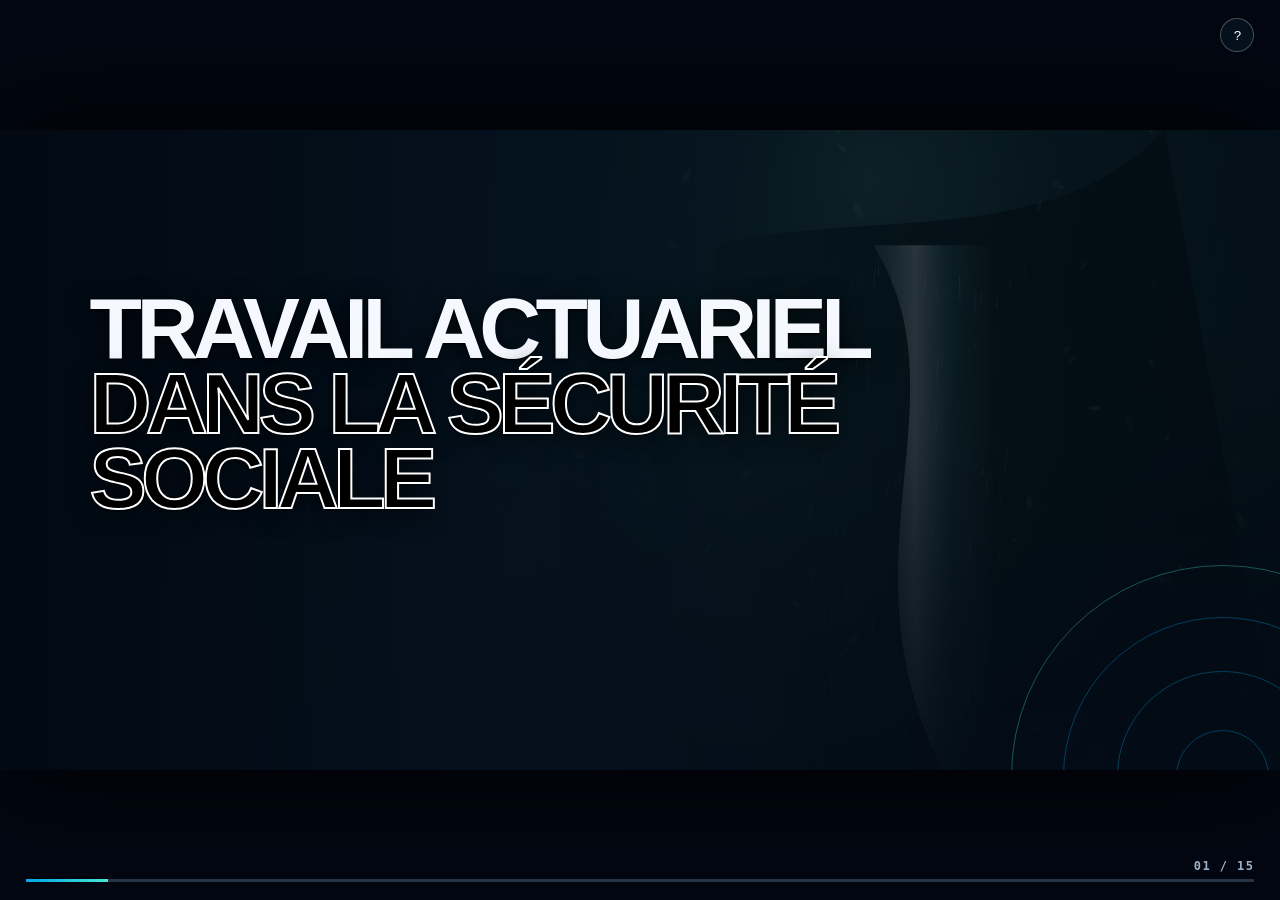
==== index.html @ ffaa31e0 "Restore detailed content from original actuarial deck" ====
<!doctype html>
<html lang="fr">
<head>
  <meta charset="utf-8">
  <meta name="viewport" content="width=device-width,initial-scale=1">
  <title>Travail actuariel dans la sécurité sociale</title>
  <link rel="stylesheet" href="styles.css">
  <link rel="stylesheet" href="overrides.css?v=20260912-4">
</head>
<body>
  <main id="deck" aria-live="polite">
    <canvas id="nature-bg" aria-hidden="true"></canvas>
    <section class="slide cover active" data-title="Ouverture">
      <div class="hero" aria-hidden="true"></div>
      <div class="shade"></div>
      <div class="cover-copy">
        <p class="eyebrow fragment">Cours 15 · Nourri par les réalités des participants</p>
        <h1>Travail actuariel<br><span>dans la sécurité sociale</span></h1>
        <p class="author fragment">Charles Crevier · CIF-OIT</p>
      </div>
      <div class="orbital" aria-hidden="true"><i></i><i></i><i></i></div>
    </section>

    <section class="slide academy-pulse" data-title="Pouls de l’Académie">
      <header><p>Ce que la cohorte nous dit</p><h2>La viabilité commence par la réalité du marché du travail.</h2></header>
      <div class="pulse-grid">
        <article class="fragment"><strong>68<small>%</small></strong><p>citent la couverture des travailleurs informels comme défi majeur</p></article>
        <article class="fragment"><strong>108<small>/124</small></strong><p>jugent la viabilité financière faible ou seulement modérée</p></article>
        <article class="fragment"><strong>≈ 1<small>/2</small></strong><p>relient la viabilité à l’élargissement de l’assiette contributive</p></article>
      </div>
      <blockquote class="fragment">Étendre la couverture et accroître les recettes : deux objectifs, souvent un même levier.</blockquote>
      <p class="source-note">Sources : questionnaire préalable, travail préparatoire et exercice de simulation · Académie 2026</p>
    </section>

    <section class="slide duality" data-title="Vision / Réalité" style="--left:#20b5a5;--right:#ff6b4a">
      <header><p>Dualité 01</p><h2>Vision <span>/</span> Réalité</h2></header>
      <div class="split">
        <article class="fragment left"><strong>VISION</strong><p>Planification stratégique et grandes ambitions politiques</p><small>Étendre la couverture sociale.</small></article>
        <div class="tension"><b></b><em>ARBITRER</em><b></b></div>
        <article class="fragment right"><strong>RÉALITÉ</strong><p>Contraintes budgétaires et pressions économiques</p><small>Composer avec des recettes limitées.</small></article>
      </div>
      <blockquote class="fragment">Comment concilier les aspirations d’un système inclusif avec les moyens réellement disponibles&nbsp;?</blockquote>
    </section>

    <section class="slide duality" data-title="Court / Long terme" style="--left:#ffd65a;--right:#5f72ff">
      <header><p>Dualité 02</p><h2>Court terme <span>/</span> Long terme</h2></header>
      <div class="timeline">
        <div class="now fragment"><b>COURT TERME</b><strong>Urgence</strong><p>Répondre à l’urgence, gérer les besoins immédiats et faire face aux imprévus.</p></div>
        <div class="time-axis"><i></i><i></i><i></i><i></i><i></i></div>
        <div class="future fragment"><b>LONG TERME</b><strong>Soutenabilité</strong><p>Investir dans la prévention, anticiper les transitions démographiques et planifier la soutenabilité.</p></div>
      </div>
      <blockquote class="fragment">Faut-il sacrifier demain pour sauver aujourd’hui, ou investir aujourd’hui pour préserver demain&nbsp;?</blockquote>
    </section>

    <section class="slide duality" data-title="Équité / Viabilité" style="--left:#ff5c88;--right:#36c6ff">
      <header><p>Dualité 03</p><h2>Équité <span>/</span> Viabilité</h2></header>
      <div class="balance">
        <div class="pan fragment"><span>ÉQUITÉ</span><b>Accès universel<br>Justice sociale<br>Solidarité</b></div>
        <div class="fulcrum"><i></i><b></b></div>
        <div class="pan fragment"><span>VIABILITÉ</span><b>Équilibre financier<br>Maîtrise des déficits<br>Anticipation des risques</b></div>
      </div>
      <blockquote class="fragment">Comment assurer l’équité sans compromettre la pérennité du système&nbsp;?</blockquote>
    </section>

    <section class="slide duality" data-title="Transparence / Complexité" style="--left:#9de66e;--right:#a477ff">
      <header><p>Dualité 04</p><h2>Transparence <span>/</span> Complexité</h2></header>
      <div class="lens">
        <div class="maze fragment"><i></i><i></i><i></i><i></i><i></i><i></i></div>
        <div class="glass"><span></span></div>
        <div class="clarity fragment"><strong>TRANSPARENCE</strong><p>Reddition de comptes<br>Lisibilité des budgets<br>Confiance du public</p><small>La complexité vient de la multiplicité des flux, des mécanismes techniques et des règles comptables.</small></div>
      </div>
      <blockquote class="fragment">Peut-on rendre simple ce qui est structurellement complexe sans trahir l’exactitude&nbsp;?</blockquote>
    </section>

    <section class="slide duality" data-title="Politique / Technique" style="--left:#ff784f;--right:#4bd4c6">
      <header><p>Dualité 05</p><h2>Politique <span>/</span> Technique</h2></header>
      <div class="orbit">
        <article class="fragment"><strong>POUVOIR POLITIQUE</strong><p>Les arbitrages<br>Les choix budgétaires<br>Les priorités électorales</p></article>
        <div class="core"><span>GOUVERNANCE</span></div>
        <article class="fragment"><strong>RESPONSABILITÉ TECHNIQUE</strong><p>Les cadres normatifs<br>Les projections actuarielles<br>La discipline financière</p></article>
      </div>
      <blockquote class="fragment">Où s’arrête le rôle de la politique, où commence celui des experts&nbsp;?</blockquote>
    </section>

    <section class="slide objectives" data-title="Objectifs">
      <header><p>Trajectoire d’apprentissage</p><h2>Objectifs de la session</h2></header>
      <ol class="objective-list">
        <li class="fragment"><b>01</b><span>Comprendre la portée et le contexte des travaux actuariels dans le domaine de la sécurité sociale</span></li>
        <li class="fragment"><b>02</b><span>Comprendre le rôle des spécialistes financiers et des actuaires dans les institutions de protection sociale</span></li>
        <li class="fragment"><b>03</b><span>Apprécier l’importance de la modélisation et d’une étude actuarielle périodique d’un régime de sécurité sociale</span></li>
        <li class="fragment"><b>04</b><span>Comprendre les concepts fondamentaux de la modélisation</span></li>
        <li class="fragment"><b>05</b><span>Se familiariser avec les différentes étapes de la gestion d’une étude actuarielle</span></li>
      </ol>
    </section>

    <section class="slide study" data-title="Étude actuarielle">
      <header><p>Contexte</p><h2>Les engagements à long terme</h2></header>
      <p class="study-context fragment">Les régimes de sécurité sociale, notamment les régimes de pension, sont des engagements à long terme de la société. Un grand nombre de ces engagements devront être remplis par les générations futures. Il faut donc évaluer ce qu’ils représentent.</p>
      <div class="horizon">
        <div class="promise fragment"><span>ENGAGEMENTS</span><strong>20<br><small>26</small></strong></div>
        <div class="bridge"><i></i><i></i><i></i><i></i><i></i></div>
        <div class="promise fragment"><span>GÉNÉRATIONS FUTURES</span><strong>20<br><small>76</small></strong></div>
      </div>
      <div class="definition fragment"><b>QU’EST-CE QU’UNE ÉTUDE ACTUARIELLE&nbsp;?</b><span>Le processus complet menant à la rédaction du rapport actuariel. Elle est normalement effectuée de façon périodique, tous les 3 ou 5 ans, par des actuaires.</span></div>
    </section>

    <section class="slide reasons" data-title="Pourquoi ?">
      <header><p>Rôle de l’évaluation</p><h2>Pourquoi les études actuarielles sont nécessaires</h2></header>
      <ol class="reason-list">
        <li class="fragment"><b>01</b>Établir l’état financier actuel du régime et son évolution prévisible dans l’avenir</li>
        <li class="fragment"><b>02</b>Évaluer la viabilité financière à long terme avec les taux de cotisation et le système de financement actuels</li>
        <li class="fragment"><b>03</b>Discerner les causes des déficits actuels ou possibles dans l’avenir</li>
        <li class="fragment"><b>04</b>Conseiller sur les mesures à prendre pour maintenir ou restaurer l’équilibre financier</li>
        <li class="fragment"><b>05</b>Conseiller sur d’éventuels changements dans le système financier</li>
        <li class="fragment"><b>06</b>Évaluer la suffisance des prestations et leur ajustement à l’inflation</li>
      </ol>
    </section>

    <section class="slide guidelines" data-title="Lignes directrices">
      <header><p>Cadre de qualité</p><h2>Cinq lignes directrices</h2></header>
      <div class="steps">
        <div class="fragment"><b>01</b><span>NÉCESSITÉ DE L’ÉVALUATION</span></div>
        <div class="fragment"><b>02</b><span>DONNÉES</span></div>
        <div class="fragment"><b>03</b><span>HYPOTHÈSES</span></div>
        <div class="fragment"><b>04</b><span>MÉTHODOLOGIE</span></div>
        <div class="fragment"><b>05</b><span>MODÈLE D’ÉVALUATION</span></div>
      </div>
    </section>

    <section class="slide process" data-title="Planifier l’étude">
      <header><p>Du mandat à la décision</p><h2>Le cycle d’une étude actuarielle</h2></header>
      <div class="process-line">
        <div class="fragment"><b>01</b><span>Termes de référence</span></div><i></i>
        <div class="fragment"><b>02</b><span>Données et expérience passée</span></div><i></i>
        <div class="fragment"><b>03</b><span>Hypothèses et projections</span></div><i></i>
        <div class="fragment"><b>04</b><span>Sensibilité et réformes</span></div><i></i>
        <div class="fragment"><b>05</b><span>Rapport actuariel</span></div>
      </div>
      <p class="loop fragment">Le rapport alimente le prochain cycle de décisions.</p>
    </section>

    <section class="slide country-questions" data-title="Questions des participants">
      <header><p>Quatre réalités nationales</p><h2>Une évaluation utile transforme les tensions en décisions.</h2></header>
      <div class="question-grid">
        <article class="fragment"><b>NIGÉRIA</b><p>Comment financer la couverture universelle lorsque près de 93 % de la main-d’œuvre est informelle&nbsp;?</p></article>
        <article class="fragment"><b>RWANDA</b><p>Comment étendre la couverture tout en protégeant les pensions face au vieillissement&nbsp;?</p></article>
        <article class="fragment"><b>ZAMBIE</b><p>Après la réforme, comment vérifier que l’adéquation des prestations reste au cœur de l’exécution&nbsp;?</p></article>
        <article class="fragment"><b>OMAN</b><p>Comment convertir les signaux d’alerte actuariels en options de réforme concrètes&nbsp;?</p></article>
      </div>
      <p class="source-note">Questions adaptées des contributions des participants · Travail préparatoire et questionnaire préalable</p>
    </section>

    <section class="slide project workflow" data-title="Processus complet">
      <header><p>Évaluation actuarielle</p><h2>Le parcours complet, du mandat au rapport</h2></header>
      <div class="workflow-board" aria-label="Étapes complètes d’une évaluation actuarielle">
        <article><h3><b>01</b>Termes de<br>référence</h3><ul><li>Contexte et justification</li><li>Objectifs</li><li>Contenu</li><li>Échéancier</li><li>Équipe nationale</li><li>Équipe internationale</li><li>Budget</li></ul></article>
        <article><h3><b>02</b>Collecte des<br>données</h3><ul><li>Données du cadre national</li><li>Données des régimes de sécurité sociale</li></ul></article>
        <article><h3><b>03</b>Analyse des<br>données</h3><ul><li>Précise</li><li>Complète</li><li>Consistant</li></ul></article>
        <article><h3><b>04</b>Hypothèse</h3><ul><li>Hypothèse du cadre national</li><li>Hypothèse des régimes de sécurité sociale</li></ul></article>
        <article><h3><b>05</b>Projection<br>actuarielle</h3><ul><li>Démographique</li><li>Main-d’œuvre</li><li>Emploi</li><li>Économie</li><li>Régime de retraite</li></ul></article>
        <article><h3><b>06</b>Tests de<br>sensibilité</h3><ul><li>Résultats alternatifs sous d’autres hypothèses</li></ul></article>
        <article><h3><b>07</b>Options de<br>réformes</h3><ul><li>Réformes paramétriques</li><li>Réformes systémiques</li><li>Nouvelles idées</li><li>Nouveaux régimes</li></ul></article>
        <article><h3><b>08</b>Rapport<br>actuariel</h3><ul><li>Sommaire exécutif</li><li>Cadre national</li><li>Revue de l’expérience</li><li>Projection</li><li>Recommendation</li><li>Annexe</li></ul></article>
      </div>
    </section>

    <section class="slide finale" data-title="Conclusion">
      <div class="constellation" aria-hidden="true"></div>
      <p class="eyebrow fragment">La question à retenir</p>
      <h2>Quelles décisions devons-nous prendre <span>aujourd’hui</span><br>pour tenir nos promesses <span>demain</span>&nbsp;?</h2>
      <p class="thanks fragment">Merci pour votre attention</p>
    </section>
  </main>

  <div class="chrome" aria-hidden="true"><div id="progress"></div><span id="counter">01 / 15</span></div>
  <button id="helpBtn" aria-label="Afficher les commandes">?</button>
  <dialog id="help"><h3>Commandes</h3><p><kbd>→</kbd> <kbd>Espace</kbd> ou clic&nbsp;: avancer</p><p><kbd>←</kbd>&nbsp;: revenir</p><p><kbd>F</kbd>&nbsp;: plein écran</p><p><kbd>O</kbd>&nbsp;: vue d’ensemble</p><button>Fermer</button></dialog>
  <script src="forest.js?v=20260912-2"></script>
  <script src="app.js?v=20260912-2"></script>
</body>
</html>
---- styles.css ----
:root{--ink:#f5f8ff;--muted:#9bb0ca;--navy:#06111f;--blue:#00a6e6;--cyan:#47e6d3;--gold:#ffd45a;--ease:cubic-bezier(.2,.8,.2,1)}*{box-sizing:border-box}html,body{margin:0;width:100%;height:100%;overflow:hidden;background:#020711;color:var(--ink);font-family:Inter,"Segoe UI",Arial,sans-serif}body{display:grid;place-items:center}#deck{position:relative;width:min(100vw,200vh);height:min(100vh,50vw);aspect-ratio:2/1;overflow:hidden;background:var(--navy);box-shadow:0 0 100px #000}.slide{position:absolute;inset:0;padding:5.5% 6.5%;display:none;overflow:hidden;background:radial-gradient(circle at 80% 20%,#103054 0,transparent 34%),linear-gradient(135deg,#071522,#030812);isolation:isolate}.slide.active{display:block;animation:slideIn .8s var(--ease) both}.slide.exit{display:block;animation:slideOut .45s ease both}@keyframes slideIn{from{opacity:0;transform:scale(1.035);filter:blur(10px)}to{opacity:1;transform:none;filter:none}}@keyframes slideOut{to{opacity:0;transform:scale(.985);filter:blur(7px)}}h1,h2,p{margin:0}header p,.eyebrow{color:var(--cyan);font-size:clamp(14px,1.1vw,25px);font-weight:800;letter-spacing:.18em;text-transform:uppercase}header h2{font-size:clamp(40px,4.2vw,88px);letter-spacing:-.045em;line-height:.95;margin-top:1.2%;max-width:88%}header h2 span{color:#3a526d;font-weight:300}.fragment{opacity:0;transform:translateY(24px);filter:blur(5px);transition:opacity .55s var(--ease),transform .65s var(--ease),filter .55s}.fragment.visible{opacity:1;transform:none;filter:none}.chrome{position:fixed;left:3vw;right:3vw;bottom:2vh;height:3px;background:#263446;z-index:20}.chrome #progress{height:100%;width:0;background:linear-gradient(90deg,var(--blue),var(--cyan));transition:width .5s var(--ease)}.chrome span{position:absolute;right:0;bottom:10px;color:#9eb1c8;font:700 12px/1 monospace;letter-spacing:.12em}#helpBtn{position:fixed;right:2vw;top:2vh;width:34px;height:34px;border-radius:50%;border:1px solid #ffffff44;background:#071522aa;color:white;z-index:30;cursor:pointer}dialog{border:1px solid #ffffff33;border-radius:20px;background:#0b1b2c;color:white;padding:28px 36px;box-shadow:0 30px 100px #000}dialog::backdrop{background:#000b;backdrop-filter:blur(8px)}dialog button{margin-top:15px;padding:8px 18px}kbd{background:#26384e;border:1px solid #58718d;border-radius:5px;padding:3px 8px}.cover{padding:0}.cover .hero{position:absolute;inset:0;background:url('assets/academy-2026.jpg') center/cover;animation:ken 18s ease-in-out infinite alternate}.cover .shade{position:absolute;inset:0;background:linear-gradient(90deg,#020913ef 0%,#06101cdb 42%,#06101c30 78%),linear-gradient(0deg,#020913dd,transparent 45%)}@keyframes ken{to{transform:scale(1.07) translateX(1.5%)}}.cover-copy{position:absolute;left:7%;top:19%;width:62%}.cover h1{font-size:clamp(54px,6.7vw,138px);line-height:.87;letter-spacing:-.065em;text-transform:uppercase;margin:3% 0;text-shadow:0 10px 50px #000}.cover h1 span{color:transparent;-webkit-text-stroke:2px #fff}.author{font-size:clamp(19px,1.5vw,34px);color:#c7d6e8}.orbital{position:absolute;width:33vw;height:33vw;right:-12vw;bottom:-17vw;border:1px solid #47e6d355;border-radius:50%;animation:spin 22s linear infinite}.orbital i{position:absolute;border:1px solid #00a6e655;border-radius:50%;inset:12%}.orbital i:nth-child(2){inset:25%}.orbital i:nth-child(3){inset:39%}@keyframes spin{to{transform:rotate(360deg)}}.duality:before{content:"";position:absolute;width:45vw;height:45vw;border-radius:50%;right:-20vw;top:-25vw;background:var(--right);opacity:.08;filter:blur(2px)}.split{height:45%;display:grid;grid-template-columns:1fr 13% 1fr;align-items:center;margin-top:4%}.split article{padding:5%;border:1px solid #ffffff26;border-radius:1.7vw;min-height:78%;background:#ffffff08;box-shadow:0 30px 80px #0005}.split .left{border-top:7px solid var(--left)}.split .right{border-top:7px solid var(--right)}.split strong{font-size:clamp(15px,1.1vw,26px);letter-spacing:.16em;color:var(--muted)}.split article p{font-size:clamp(28px,2.25vw,52px);font-weight:800;line-height:1.05;margin:5% 0}.split small{font-size:clamp(15px,1.15vw,25px);color:#b9c7d8;line-height:1.4}.tension{display:grid;place-items:center;gap:10px}.tension b{width:1px;height:70px;background:linear-gradient(transparent,#fff,transparent)}.tension em{font-style:normal;font-size:.8vw;letter-spacing:.13em;writing-mode:vertical-rl;color:#7d91aa}blockquote{position:absolute;left:6.5%;right:6.5%;bottom:6.5%;margin:0;font-family:Georgia,serif;font-style:italic;font-size:clamp(22px,2vw,44px);color:#dce9f8;border-left:5px solid var(--cyan);padding-left:2%}.timeline{display:grid;grid-template-columns:28% 44% 28%;align-items:center;margin-top:7%;text-align:center}.timeline strong{display:block;font-size:3vw;margin:6% 0}.timeline b{letter-spacing:.15em;color:var(--muted)}.timeline p{font-size:1.35vw;line-height:1.5}.time-axis{height:5px;background:linear-gradient(90deg,var(--left),var(--right));display:flex;justify-content:space-between;align-items:center}.time-axis i{width:18px;height:18px;border-radius:50%;background:#fff;box-shadow:0 0 35px #fff}.balance{display:flex;align-items:center;justify-content:center;height:49%;position:relative}.pan{width:31%;padding:2.7%;text-align:center;border-radius:50% 50% 22% 22%;background:#ffffff0a;border-bottom:7px solid var(--left);font-size:1.15vw;line-height:1.55}.pan:last-child{border-color:var(--right)}.pan span{display:block;font-size:2vw;font-weight:900;margin-bottom:4%}.fulcrum{width:20%;height:60%;position:relative}.fulcrum i{position:absolute;left:-60%;right:-60%;top:26%;height:7px;background:linear-gradient(90deg,var(--left),#fff,var(--right));transform:rotate(-2deg);box-shadow:0 0 25px #ffffff77}.fulcrum b{position:absolute;border-left:4vw solid transparent;border-right:4vw solid transparent;border-bottom:9vw solid #233b56;left:calc(50% - 4vw);bottom:0}.lens{height:48%;display:flex;align-items:center;justify-content:center;position:relative}.maze{width:25%;height:75%;display:grid;grid-template-columns:repeat(3,1fr);gap:8px;transform:rotate(-4deg)}.maze i{border:4px solid #a477ff;border-left-color:transparent}.glass{width:16vw;height:16vw;border:12px solid #dff8ff;border-radius:50%;margin:0 -2%;z-index:2;box-shadow:0 0 60px #47e6d366,inset 0 0 60px #47e6d322;position:relative}.glass:after{content:"";position:absolute;width:8vw;height:1vw;background:#dff8ff;right:-6vw;bottom:-2vw;transform:rotate(45deg);border-radius:20px}.clarity{padding-left:7%;font-size:1.3vw;line-height:1.6}.clarity strong{font-size:3vw;color:#9de66e}.orbit{display:grid;grid-template-columns:1fr 25% 1fr;align-items:center;height:47%;text-align:center}.orbit article{font-size:1.25vw;line-height:1.55}.orbit article strong{display:block;font-size:1.45vw;color:var(--left);margin-bottom:5%}.orbit article:last-child strong{color:var(--right)}.core{aspect-ratio:1;border-radius:50%;display:grid;place-items:center;border:2px solid #fff4;background:radial-gradient(circle,#1d4168,#071522 68%);box-shadow:0 0 0 2vw #ffffff06,0 0 0 4vw #ffffff04;animation:breathe 3s ease-in-out infinite}.core span{font-size:1.1vw;font-weight:900;letter-spacing:.1em}@keyframes breathe{50%{box-shadow:0 0 0 3vw #ffffff08,0 0 0 5vw #ffffff02}}.objectives{background:linear-gradient(110deg,#04101d 45%,#09223b)}.objective-list{list-style:none;padding:0;margin:3% 0 0 0;display:grid;grid-template-columns:1fr 1fr;gap:1.4vh 4vw}.objective-list li{display:flex;align-items:center;gap:1.3vw;border-bottom:1px solid #ffffff1f;padding:1.5vh 0;font-size:clamp(19px,1.45vw,34px);font-weight:650}.objective-list b{color:var(--cyan);font-size:1vw;letter-spacing:.12em}.objective-list li:last-child{grid-column:1/3}.study{background:radial-gradient(circle at 50% 57%,#1b4162,#07131f 46%,#030811)}.study header h2{max-width:70%}.horizon{height:33%;display:flex;align-items:center;justify-content:center;margin-top:2%}.promise{text-align:center;width:22%}.promise span{display:block;color:var(--muted);font-size:.9vw;letter-spacing:.13em}.promise strong{font-size:4vw;line-height:.55}.promise small{font-size:2vw;color:var(--cyan)}.bridge{width:40%;height:40%;border-top:4px solid #47e6d3;display:flex;justify-content:space-around;padding-top:1%}.bridge i{height:80%;width:2px;background:linear-gradient(#47e6d3,transparent)}.definition{display:grid;grid-template-columns:21% 1fr;gap:3%;align-items:center;background:#ffffff0b;border:1px solid #ffffff1f;border-radius:1.2vw;padding:1.5% 2%;font-size:1.1vw;line-height:1.45}.definition b{color:var(--cyan);font-size:1.3vw}.reasons header h2{max-width:75%}.radar{position:relative;width:36vw;height:36vw;max-height:58%;max-width:58%;margin:1% auto}.pulse{position:absolute;inset:30%;border:1px solid #47e6d377;border-radius:50%;animation:radar 3s linear infinite}.pulse.p2{animation-delay:1s}.pulse.p3{animation-delay:2s}@keyframes radar{from{opacity:1;transform:scale(.2)}to{opacity:0;transform:scale(3.2)}}.center{position:absolute;inset:35%;border-radius:50%;display:grid;place-content:center;text-align:center;background:#0cb5a5;color:#00151b;font-weight:950;font-size:1.2vw;box-shadow:0 0 50px #0cb5a577}.center small{font-size:.65em}.radar span{position:absolute;padding:.6vw 1vw;border:1px solid #ffffff33;border-radius:99px;background:#081827;font-size:1vw;font-weight:800}.radar .a{top:3%;left:37%}.radar .b{right:-6%;top:38%}.radar .c{bottom:7%;right:3%}.radar .d{bottom:6%;left:-2%}.radar .e{left:-12%;top:39%}.guidelines{background:linear-gradient(135deg,#06111f,#10144c)}.steps{display:grid;grid-template-columns:repeat(5,1fr);gap:1.2vw;margin-top:8%;align-items:end}.steps div{min-height:21vw;border-radius:1vw;padding:1.5vw;display:flex;flex-direction:column;justify-content:space-between;background:linear-gradient(180deg,#ffffff14,#ffffff05);border:1px solid #ffffff22;box-shadow:0 30px 50px #0006}.steps div:nth-child(2){transform:translateY(-2vw)}.steps div:nth-child(3){transform:translateY(-4vw)}.steps div:nth-child(4){transform:translateY(-6vw)}.steps div:nth-child(5){transform:translateY(-8vw);background:linear-gradient(180deg,#00a6e644,#ffffff08)}.steps b{font-size:3vw;color:#4fe0d0}.steps span{font-size:1.05vw;font-weight:900;line-height:1.25}.process-line{display:flex;align-items:center;margin-top:9%}.process-line div{width:16%;aspect-ratio:1;border-radius:50%;display:grid;place-content:center;text-align:center;background:#102c48;border:2px solid #47e6d355;padding:1.2vw}.process-line div b{display:block;color:var(--cyan);font-size:1vw}.process-line div span{font-size:1vw;font-weight:800}.process-line i{flex:1;height:3px;background:linear-gradient(90deg,#47e6d3,#00a6e6);transform-origin:left;animation:grow 2s var(--ease) both}@keyframes grow{from{transform:scaleX(0)}}.loop{text-align:center;margin-top:4%;color:#b9cbe0;font-size:1.3vw}.project{background:radial-gradient(circle at 50% 100%,#183b62,#06101c 55%)}.pipeline{display:grid;grid-template-columns:repeat(8,1fr);gap:.6vw;margin-top:9%}.pipeline span{position:relative;background:linear-gradient(180deg,#22c9b7,#0084c4);color:#00111c;aspect-ratio:.8;border-radius:1vw;display:grid;place-content:center;text-align:center;font-size:1vw;font-weight:950;padding:.5vw;box-shadow:0 20px 45px #0006}.pipeline span:nth-child(even){transform:translateY(3vw);background:linear-gradient(180deg,#ffda67,#f68d45)}.guardrails{display:flex;justify-content:space-around;margin-top:6%;color:#8fa8c4;font-size:.9vw;letter-spacing:.2em}.finale{display:grid;place-content:center;text-align:center;background:radial-gradient(circle,#153859,#020711 67%)}.finale h2{font-family:Georgia,serif;font-weight:400;font-size:clamp(38px,4.3vw,90px);line-height:1.1;letter-spacing:-.035em;position:relative}.finale h2 span{color:var(--cyan);font-style:italic}.finale .eyebrow{margin-bottom:3%}.thanks{margin-top:4%;font-size:1.2vw;color:#9bb0ca}.constellation{position:absolute;inset:0;background-image:radial-gradient(#fff 1px,transparent 1px);background-size:47px 47px;opacity:.09;animation:drift 15s linear infinite}@keyframes drift{to{background-position:47px 47px}}body.overview{overflow:auto;background:#020711;padding:2vw}body.overview #deck{width:100%;height:auto;aspect-ratio:auto;display:grid;grid-template-columns:repeat(3,1fr);gap:1vw;box-shadow:none;overflow:visible}body.overview .slide{display:block!important;position:relative;inset:auto;aspect-ratio:2/1;padding:5%;transform:none!important;filter:none!important;animation:none!important;cursor:pointer}body.overview .slide>*{pointer-events:none}body.overview .fragment{opacity:1;transform:none;filter:none}body.overview .slide h2,body.overview .slide h1{font-size:2vw}body.overview .chrome,body.overview #helpBtn{display:none}@media(max-aspect-ratio:2/1){.chrome{left:2vw;right:2vw}}
---- overrides.css ----
/* Self-contained opening visual: no external or embedded image dependency. */
.cover .hero {
  inset: -8%;
  background-color: #071522;
  background-image:
    radial-gradient(circle at 18% 24%, #ffd45a 0 3%, transparent 3.2%),
    radial-gradient(circle at 36% 17%, #47e6d3 0 4%, transparent 4.2%),
    radial-gradient(circle at 57% 28%, #ff5c88 0 5%, transparent 5.2%),
    radial-gradient(circle at 78% 16%, #36c6ff 0 4.5%, transparent 4.7%),
    radial-gradient(circle at 87% 42%, #ff784f 0 5.5%, transparent 5.7%),
    radial-gradient(circle at 68% 61%, #9de66e 0 4.8%, transparent 5%),
    radial-gradient(circle at 43% 67%, #a477ff 0 5.2%, transparent 5.4%),
    radial-gradient(circle at 20% 73%, #20b5a5 0 6%, transparent 6.2%),
    radial-gradient(circle at 8% 49%, #5f72ff 0 4%, transparent 4.2%),
    linear-gradient(135deg, #0b2841, #040a12 70%);
  filter: saturate(.9);
}

.cover { background: transparent; }
.cover::after, .cover .hero { display: none; }

#nature-bg {
  position: absolute;
  inset: 0;
  width: 100%;
  height: 100%;
  z-index: 0;
}

.slide { background: linear-gradient(115deg, rgba(2,9,16,.92), rgba(5,22,28,.56) 52%, rgba(2,8,14,.82)); z-index: 1; }
.finale { display: none; }
.slide.finale:not(.active) { display: none !important; }
.slide.finale.active { display: grid; }
.slide.duality, .slide.study, .slide.reasons, .slide.guidelines, .slide.process, .slide.project, .slide.objectives { backdrop-filter: blur(1.5px) saturate(.78); }
.slide::after { content:""; position:absolute; inset:0; z-index:-1; pointer-events:none; background:radial-gradient(circle at 72% 20%, rgba(101,230,189,.13), transparent 35%), linear-gradient(0deg, rgba(1,7,12,.48), transparent 45%); }

header h2, .cover h1, .finale h2 { text-shadow: 0 4px 24px rgba(0,0,0,.78), 0 1px 2px #000; }
header p, .eyebrow { text-shadow: 0 2px 12px #000; }
.split article, .definition, .pan, .process-line div, .steps div, .radar span {
  background-color: rgba(4,15,22,.76);
  box-shadow: 0 22px 55px rgba(0,0,0,.42), inset 0 1px rgba(255,255,255,.05);
}
blockquote {
  background: linear-gradient(90deg, rgba(2,11,18,.84), rgba(2,11,18,.28));
  border-radius: 0 1vw 1vw 0;
  padding: 1.1% 2%;
  text-shadow: 0 3px 18px #000;
}
.objective-list li { background: linear-gradient(90deg, rgba(3,15,22,.75), transparent); padding-left: 1.2vw; border-radius: .4vw; }
.finale h2 { background: rgba(1,9,15,.48); border: 1px solid rgba(255,255,255,.08); border-radius: 1.4vw; padding: 2.5vw 3.5vw; backdrop-filter: blur(7px); }

.academy-pulse h2, .country-questions h2 { max-width: 92%; }
.pulse-grid { display:grid; grid-template-columns:repeat(3,1fr); gap:2vw; margin-top:5%; }
.pulse-grid article { min-height:15vw; padding:2vw; border:1px solid rgba(255,255,255,.16); border-radius:1.3vw; background:rgba(2,15,21,.74); box-shadow:0 30px 60px rgba(0,0,0,.42); }
.pulse-grid strong { display:block; color:var(--cyan); font-size:4.5vw; line-height:.9; letter-spacing:-.06em; }
.pulse-grid strong small { font-size:1.6vw; margin-left:.25vw; }
.pulse-grid p { margin-top:1.5vw; font-size:1.25vw; line-height:1.35; font-weight:750; }
.source-note { position:absolute; left:6.5%; bottom:2.7%; color:#7f95ab; font-size:.68vw; letter-spacing:.06em; }
.academy-pulse blockquote { bottom:7%; }
.question-grid { display:grid; grid-template-columns:1fr 1fr; gap:1.3vw; margin-top:3.5%; }
.question-grid article { padding:1.45vw 1.7vw; min-height:8.8vw; border:1px solid rgba(255,255,255,.15); border-radius:1vw; background:linear-gradient(120deg,rgba(2,15,21,.86),rgba(8,42,44,.62)); box-shadow:0 20px 45px rgba(0,0,0,.4); }
.question-grid b { color:var(--cyan); letter-spacing:.16em; font-size:.8vw; }
.question-grid p { margin-top:.65vw; font-family:Georgia,serif; font-size:1.25vw; line-height:1.3; }

.cover .shade {
  z-index: 1;
  background:
    linear-gradient(90deg, rgba(2,9,19,.97) 0%, rgba(5,18,31,.86) 40%, rgba(5,18,31,.32) 76%),
    linear-gradient(0deg, rgba(2,9,19,.84), transparent 52%);
}

.cover-copy, .orbital { z-index: 2; }

@media (prefers-reduced-motion: reduce) {
  *, *::before, *::after {
    animation-duration: .01ms !important;
    animation-iteration-count: 1 !important;
    transition-duration: .01ms !important;
  }
  #nature-bg { opacity: .6; }
}
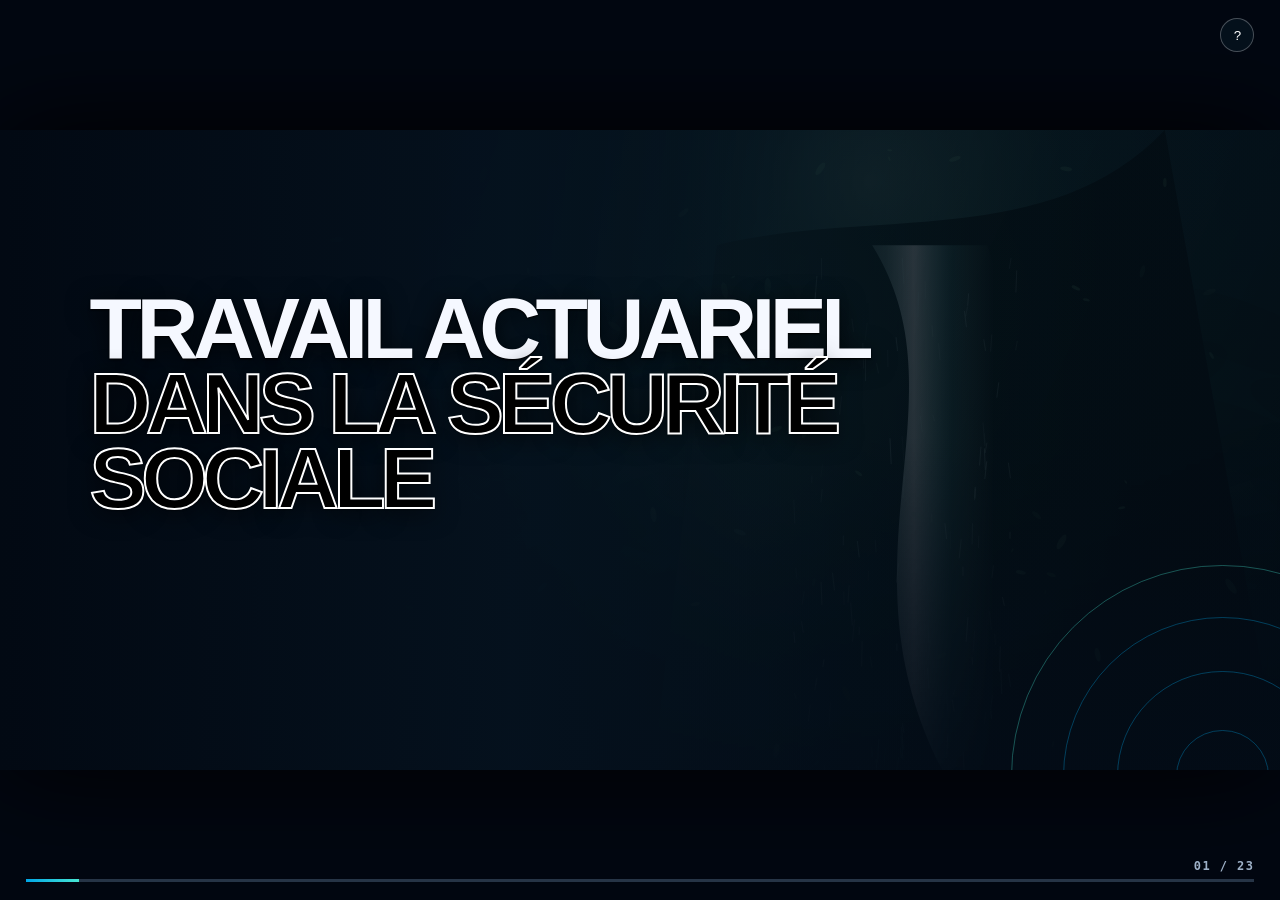
==== commit 213ff627: "Add eight detailed workflow slides" ====
--- a/index.html
+++ b/index.html
@@ -164,6 +164,118 @@
       </div>
     </section>
 
+    <section class="slide stage-detail" data-title="Termes de référence" style="--stage:#47e6d3">
+      <header><p>Étape 01 · Cadrage</p><h2>Termes de référence</h2></header>
+      <div class="stage-layout">
+        <div class="stage-number" aria-hidden="true">01</div>
+        <ol class="stage-items seven">
+          <li class="fragment"><b>Contexte et justification</b><span>Situation du régime, enjeux et raison de l’évaluation</span></li>
+          <li class="fragment"><b>Objectifs</b><span>Questions auxquelles l’étude doit répondre</span></li>
+          <li class="fragment"><b>Contenu</b><span>Prestations, populations, risques et scénarios couverts</span></li>
+          <li class="fragment"><b>Échéancier</b><span>Jalons, consultations et date de livraison</span></li>
+          <li class="fragment"><b>Équipe nationale</b><span>Responsabilités, accès aux données et validation</span></li>
+          <li class="fragment"><b>Équipe internationale</b><span>Expertise, méthode et assurance qualité</span></li>
+          <li class="fragment"><b>Budget</b><span>Ressources nécessaires à une étude crédible</span></li>
+        </ol>
+      </div>
+      <blockquote class="fragment">Un mandat précis protège l’indépendance technique et la pertinence politique de l’étude.</blockquote>
+    </section>
+
+    <section class="slide stage-detail" data-title="Collecte des données" style="--stage:#36c6ff">
+      <header><p>Étape 02 · Fondations</p><h2>Collecte des données</h2></header>
+      <div class="stage-layout two-up">
+        <div class="stage-number" aria-hidden="true">02</div>
+        <div class="stage-pair">
+          <article class="fragment"><b>Données du cadre national</b><p>Démographie, économie, emploi, salaires, inflation, finances publiques et environnement institutionnel.</p></article>
+          <article class="fragment"><b>Données des régimes de sécurité sociale</b><p>Affiliés, cotisants, bénéficiaires, prestations, recettes, dépenses, actifs et expérience historique.</p></article>
+        </div>
+      </div>
+      <blockquote class="fragment">La qualité du résultat dépend d’abord de la qualité, de la cohérence et de la traçabilité des données.</blockquote>
+    </section>
+
+    <section class="slide stage-detail" data-title="Analyse des données" style="--stage:#9de66e">
+      <header><p>Étape 03 · Diagnostic</p><h2>Analyse des données</h2></header>
+      <div class="stage-layout triad">
+        <div class="stage-number" aria-hidden="true">03</div>
+        <div class="stage-triad">
+          <article class="fragment"><strong>01</strong><b>Précise</b><p>Les valeurs correspondent aux sources et aux définitions retenues.</p></article>
+          <article class="fragment"><strong>02</strong><b>Complète</b><p>Les variables, périodes et populations nécessaires sont couvertes.</p></article>
+          <article class="fragment"><strong>03</strong><b>Consistant</b><p>Les séries concordent dans le temps et entre les différentes sources.</p></article>
+        </div>
+      </div>
+      <blockquote class="fragment">Les anomalies doivent être expliquées, corrigées ou explicitement intégrées aux limites de l’étude.</blockquote>
+    </section>
+
+    <section class="slide stage-detail" data-title="Hypothèses" style="--stage:#ffd45a">
+      <header><p>Étape 04 · Scénarios</p><h2>Hypothèses</h2></header>
+      <div class="stage-layout two-up">
+        <div class="stage-number" aria-hidden="true">04</div>
+        <div class="stage-pair">
+          <article class="fragment"><b>Hypothèses du cadre national</b><p>Fécondité, mortalité, migration, croissance, inflation, emploi, salaires et productivité.</p></article>
+          <article class="fragment"><b>Hypothèses des régimes de sécurité sociale</b><p>Couverture, densité de cotisation, départs à la retraite, incidence des risques, revalorisation et comportement des assurés.</p></article>
+        </div>
+      </div>
+      <blockquote class="fragment">Les hypothèses doivent être réalistes, cohérentes entre elles et compréhensibles pour les décideurs.</blockquote>
+    </section>
+
+    <section class="slide stage-detail" data-title="Projection actuarielle" style="--stage:#a477ff">
+      <header><p>Étape 05 · Modélisation</p><h2>Projection actuarielle</h2></header>
+      <div class="stage-layout">
+        <div class="stage-number" aria-hidden="true">05</div>
+        <ol class="stage-items five">
+          <li class="fragment"><b>Démographique</b><span>Population par âge et sexe, mortalité, fécondité et migration</span></li>
+          <li class="fragment"><b>Main-d’œuvre</b><span>Participation au marché du travail et population active</span></li>
+          <li class="fragment"><b>Emploi</b><span>Emploi formel, chômage, informalité et couverture potentielle</span></li>
+          <li class="fragment"><b>Économie</b><span>Croissance, salaires, prix, productivité et rendement des actifs</span></li>
+          <li class="fragment"><b>Régime de retraite</b><span>Cotisants, bénéficiaires, recettes, dépenses et réserves</span></li>
+        </ol>
+      </div>
+      <blockquote class="fragment">La projection relie l’évolution du pays aux engagements financiers du régime.</blockquote>
+    </section>
+
+    <section class="slide stage-detail" data-title="Tests de sensibilité" style="--stage:#ff784f">
+      <header><p>Étape 06 · Incertitude</p><h2>Tests de sensibilité</h2></header>
+      <div class="stage-layout sensitivity">
+        <div class="stage-number" aria-hidden="true">06</div>
+        <div class="scenario-lines fragment">
+          <div><b>Scénario favorable</b><i></i><span>Résultat alternatif</span></div>
+          <div><b>Scénario central</b><i></i><span>Projection de référence</span></div>
+          <div><b>Scénario défavorable</b><i></i><span>Résultat alternatif</span></div>
+        </div>
+      </div>
+      <blockquote class="fragment">Les résultats alternatifs sous d’autres hypothèses montrent où se situent les principaux risques.</blockquote>
+    </section>
+
+    <section class="slide stage-detail" data-title="Options de réformes" style="--stage:#ff5c88">
+      <header><p>Étape 07 · Décision</p><h2>Options de réformes</h2></header>
+      <div class="stage-layout">
+        <div class="stage-number" aria-hidden="true">07</div>
+        <ol class="stage-items four">
+          <li class="fragment"><b>Réformes paramétriques</b><span>Ajustement des taux, âges, conditions, formules ou indexation</span></li>
+          <li class="fragment"><b>Réformes systémiques</b><span>Modification de l’architecture et du mode de financement</span></li>
+          <li class="fragment"><b>Nouvelles idées</b><span>Solutions adaptées aux transformations économiques et sociales</span></li>
+          <li class="fragment"><b>Nouveaux régimes</b><span>Extension ou création de mécanismes pour les groupes non couverts</span></li>
+        </ol>
+      </div>
+      <blockquote class="fragment">Chaque option doit être évaluée selon son impact financier, social, administratif et politique.</blockquote>
+    </section>
+
+    <section class="slide stage-detail" data-title="Rapport actuariel" style="--stage:#6dd7c8">
+      <header><p>Étape 08 · Redevabilité</p><h2>Rapport actuariel</h2></header>
+      <div class="stage-layout">
+        <div class="stage-number" aria-hidden="true">08</div>
+        <ol class="stage-items six">
+          <li class="fragment"><b>Sommaire exécutif</b><span>Résultats essentiels et décisions à considérer</span></li>
+          <li class="fragment"><b>Cadre national</b><span>Contexte démographique, économique et institutionnel</span></li>
+          <li class="fragment"><b>Revue de l’expérience</b><span>Évolution passée du régime et qualité des données</span></li>
+          <li class="fragment"><b>Projection</b><span>Méthode, hypothèses et résultats à long terme</span></li>
+          <li class="fragment"><b>Recommendation</b><span>Mesures proposées et conséquences attendues</span></li>
+          <li class="fragment"><b>Annexe</b><span>Données, méthodes, tableaux détaillés et contrôles</span></li>
+        </ol>
+      </div>
+      <blockquote class="fragment">Le rapport rend l’analyse vérifiable et transforme les résultats techniques en choix explicites.</blockquote>
+    </section>
+
     <section class="slide finale" data-title="Conclusion">
       <div class="constellation" aria-hidden="true"></div>
       <p class="eyebrow fragment">La question à retenir</p>
@@ -172,7 +284,7 @@
     </section>
   </main>
 
-  <div class="chrome" aria-hidden="true"><div id="progress"></div><span id="counter">01 / 15</span></div>
+  <div class="chrome" aria-hidden="true"><div id="progress"></div><span id="counter">01 / 23</span></div>
   <button id="helpBtn" aria-label="Afficher les commandes">?</button>
   <dialog id="help"><h3>Commandes</h3><p><kbd>→</kbd> <kbd>Espace</kbd> ou clic&nbsp;: avancer</p><p><kbd>←</kbd>&nbsp;: revenir</p><p><kbd>F</kbd>&nbsp;: plein écran</p><p><kbd>O</kbd>&nbsp;: vue d’ensemble</p><button>Fermer</button></dialog>
   <script src="forest.js?v=20260912-2"></script>
--- a/overrides.css
+++ b/overrides.css
@@ -62,6 +62,22 @@
 .question-grid b { color:var(--cyan); letter-spacing:.16em; font-size:.8vw; }
 .question-grid p { margin-top:.65vw; font-family:Georgia,serif; font-size:1.25vw; line-height:1.3; }
 
+.duality .split article p { font-size:clamp(22px,1.7vw,38px); line-height:1.08; }
+.duality .split article small { display:block; margin-top:.7vw; font-size:clamp(14px,.95vw,21px); }
+.timeline > div:not(.time-axis) { padding:0 1.4vw; }
+.timeline p { font-size:clamp(15px,1.05vw,23px); line-height:1.45; }
+.clarity { max-width:35%; }
+.clarity small { display:block; margin-top:.8vw; color:#b9c7d8; font-size:.82vw; line-height:1.4; }
+.objectives .objective-list { margin-top:2%; }
+.objectives .objective-list li { font-size:clamp(15px,1.05vw,24px); line-height:1.25; padding:1.05vh 0; }
+.study .study-context { position:absolute; top:20%; left:6.5%; width:48%; font-size:clamp(14px,1vw,22px); line-height:1.45; color:#d7e3ef; }
+.study .horizon { width:42%; margin-left:auto; margin-top:1%; }
+.study .definition { margin-top:0; }
+.reasons header h2 { max-width:95%; font-size:clamp(34px,3.25vw,70px); }
+.reason-list { list-style:none; padding:0; margin:3% 0 0; display:grid; grid-template-columns:1fr 1fr; gap:1.2vw 3vw; }
+.reason-list li { min-height:6.2vw; padding:1vw 1.2vw 1vw 3.6vw; position:relative; display:flex; align-items:center; border-bottom:1px solid #ffffff25; background:linear-gradient(90deg,rgba(2,18,27,.8),transparent); border-radius:.5vw; font-size:clamp(14px,1vw,22px); line-height:1.3; }
+.reason-list b { position:absolute; left:1vw; color:var(--cyan); font-size:.72vw; letter-spacing:.14em; }
+
 .cover .shade {
   z-index: 1;
   background:
@@ -79,3 +95,55 @@
   }
   #nature-bg { opacity: .6; }
 }
+
+/* Full eight-stage actuarial workflow — optimized for a 10 m × 5 m screen. */
+.workflow { padding: 3.2% 3.2% 4.3%; }
+.workflow header h2 { max-width: 100%; margin-top: .45%; font-size: clamp(30px, 2.65vw, 58px); }
+.workflow-board {
+  height: 73%;
+  margin-top: 1.8%;
+  display: grid;
+  grid-template-columns: repeat(8, minmax(0, 1fr));
+  gap: .55vw;
+}
+.workflow-board article {
+  min-width: 0;
+  padding: .85vw .55vw .65vw;
+  border: 1px solid rgba(255,255,255,.17);
+  border-radius: 1vw;
+  background: linear-gradient(180deg, rgba(13,54,74,.94), rgba(3,20,30,.9));
+  box-shadow: 0 1.4vw 2.5vw rgba(0,0,0,.38), inset 0 1px rgba(255,255,255,.08);
+  display: flex;
+  flex-direction: column;
+  animation: workflowGlow 8s ease-in-out infinite alternate;
+}
+.workflow-board article:nth-child(2n) { background: linear-gradient(180deg, rgba(15,69,70,.94), rgba(3,24,30,.9)); animation-delay: -4s; }
+.workflow-board h3 {
+  min-height: 4.25vw;
+  margin: 0 0 .6vw;
+  color: #f7fbff;
+  font-size: clamp(13px, 1.03vw, 23px);
+  line-height: 1.04;
+  letter-spacing: -.02em;
+  text-align: center;
+}
+.workflow-board h3 b { display:block; margin-bottom:.32vw; color:var(--cyan); font-size:.62vw; letter-spacing:.18em; }
+.workflow-board ul { flex: 1; margin: 0; padding: 0; list-style: none; display:flex; flex-direction:column; gap:.38vw; }
+.workflow-board li {
+  flex: 1;
+  min-height: 0;
+  display: grid;
+  place-items: center;
+  padding: .25vw .34vw;
+  border: 1px solid rgba(255,255,255,.25);
+  border-radius: .48vw;
+  background: linear-gradient(135deg, rgba(37,120,177,.8), rgba(45,84,146,.76));
+  color: #fff;
+  font-size: clamp(9px, .66vw, 15px);
+  font-weight: 720;
+  line-height: 1.12;
+  text-align: center;
+  text-shadow: 0 2px 7px #00101c;
+}
+.workflow-board article:nth-child(2n) li { background: linear-gradient(135deg, rgba(21,139,128,.76), rgba(34,82,122,.82)); }
+@keyframes workflowGlow { to { border-color:rgba(71,230,211,.42); box-shadow:0 1.4vw 2.8vw rgba(0,0,0,.42), 0 0 1.5vw rgba(71,230,211,.09); } }
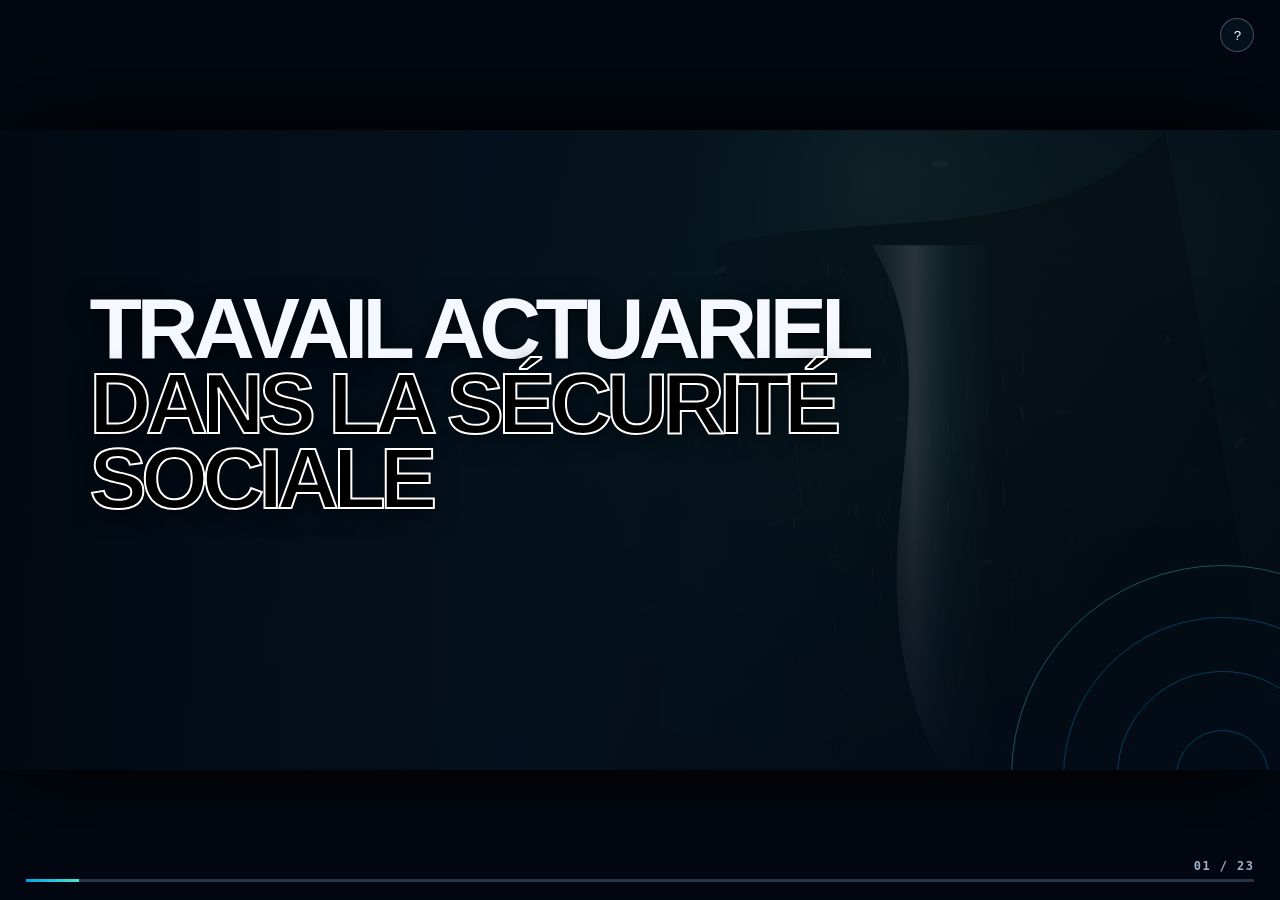
==== commit bed2b884: "Show all eight categories in actuarial study cycle" ====
--- a/index.html
+++ b/index.html
@@ -129,12 +129,15 @@
 
     <section class="slide process" data-title="Planifier l’étude">
       <header><p>Du mandat à la décision</p><h2>Le cycle d’une étude actuarielle</h2></header>
-      <div class="process-line">
+      <div class="process-line eight-cycle">
         <div class="fragment"><b>01</b><span>Termes de référence</span></div><i></i>
-        <div class="fragment"><b>02</b><span>Données et expérience passée</span></div><i></i>
-        <div class="fragment"><b>03</b><span>Hypothèses et projections</span></div><i></i>
-        <div class="fragment"><b>04</b><span>Sensibilité et réformes</span></div><i></i>
-        <div class="fragment"><b>05</b><span>Rapport actuariel</span></div>
+        <div class="fragment"><b>02</b><span>Collecte des données</span></div><i></i>
+        <div class="fragment"><b>03</b><span>Analyse des données</span></div><i></i>
+        <div class="fragment"><b>04</b><span>Hypothèses</span></div><i></i>
+        <div class="fragment"><b>05</b><span>Projections actuarielles</span></div><i></i>
+        <div class="fragment"><b>06</b><span>Tests de sensibilité</span></div><i></i>
+        <div class="fragment"><b>07</b><span>Options de réforme</span></div><i></i>
+        <div class="fragment"><b>08</b><span>Rapport actuariel</span></div>
       </div>
       <p class="loop fragment">Le rapport alimente le prochain cycle de décisions.</p>
     </section>
--- a/overrides.css
+++ b/overrides.css
@@ -147,3 +147,37 @@
 }
 .workflow-board article:nth-child(2n) li { background: linear-gradient(135deg, rgba(21,139,128,.76), rgba(34,82,122,.82)); }
 @keyframes workflowGlow { to { border-color:rgba(71,230,211,.42); box-shadow:0 1.4vw 2.8vw rgba(0,0,0,.42), 0 0 1.5vw rgba(71,230,211,.09); } }
+
+/* Eight detailed slides following the complete workflow. */
+.stage-detail { background:linear-gradient(112deg,rgba(2,10,17,.95),rgba(5,25,31,.66) 55%,rgba(3,10,16,.86)); }
+.stage-detail header h2 { color:var(--stage); }
+.stage-detail header p { color:#d7e6ef; }
+.stage-layout { position:relative; height:54%; margin-top:2.5%; padding-left:12%; display:flex; align-items:stretch; }
+.stage-number { position:absolute; left:-1%; top:-12%; font:900 14vw/.8 Inter,"Segoe UI",sans-serif; letter-spacing:-.09em; color:var(--stage); opacity:.12; }
+.stage-items { width:100%; margin:0; padding:0; list-style:none; display:grid; grid-template-columns:repeat(2,1fr); gap:.8vw 2.1vw; align-content:center; }
+.stage-items li { position:relative; min-height:4.5vw; padding:.8vw 1vw .75vw 1.25vw; border-left:.28vw solid var(--stage); background:linear-gradient(90deg,rgba(3,17,25,.9),rgba(6,30,38,.38)); box-shadow:0 1vw 2vw #0004; }
+.stage-items li::before { content:counter(list-item,decimal-leading-zero); position:absolute; right:.65vw; top:.45vw; color:var(--stage); opacity:.5; font-size:.62vw; font-weight:900; letter-spacing:.12em; }
+.stage-items b { display:block; color:#fff; font-size:clamp(14px,1.05vw,24px); line-height:1.1; }
+.stage-items span { display:block; margin-top:.38vw; color:#b9cad8; font-size:clamp(10px,.68vw,15px); line-height:1.25; max-width:92%; }
+.stage-items.seven { grid-template-columns:repeat(4,1fr); }
+.stage-items.seven li { min-height:7.2vw; }
+.stage-items.seven li:last-child { grid-column:2/4; }
+.stage-items.five li:last-child { grid-column:1/3; width:48%; justify-self:center; }
+.stage-items.four { grid-template-columns:repeat(4,1fr); }
+.stage-items.four li { min-height:10vw; padding-top:1.3vw; }
+.stage-items.six { grid-template-columns:repeat(3,1fr); }
+.stage-detail blockquote { border-left-color:var(--stage); font-size:clamp(18px,1.35vw,30px); }
+.stage-pair { width:100%; display:grid; grid-template-columns:1fr 1fr; gap:2.2vw; align-items:center; }
+.stage-pair article { min-height:17vw; padding:2vw 2.2vw; border-top:.4vw solid var(--stage); border-radius:1vw; background:rgba(3,18,26,.8); box-shadow:0 1.5vw 3vw #0005; }
+.stage-pair b { display:block; color:var(--stage); font-size:clamp(22px,1.7vw,38px); line-height:1.1; }
+.stage-pair p { margin-top:1.3vw; color:#d3e0e9; font-size:clamp(14px,1vw,22px); line-height:1.5; }
+.stage-triad { width:100%; display:grid; grid-template-columns:repeat(3,1fr); gap:1.6vw; align-items:center; }
+.stage-triad article { min-height:17vw; padding:1.7vw; border-bottom:.45vw solid var(--stage); background:rgba(3,18,26,.78); box-shadow:0 1.4vw 3vw #0005; }
+.stage-triad strong { color:var(--stage); font-size:.75vw; letter-spacing:.18em; }
+.stage-triad b { display:block; margin-top:2vw; color:#fff; font-size:clamp(26px,2.3vw,50px); }
+.stage-triad p { margin-top:1vw; color:#c4d4df; font-size:clamp(13px,.9vw,20px); line-height:1.4; }
+.scenario-lines { width:88%; margin:auto; display:grid; gap:1.6vw; }
+.scenario-lines div { display:grid; grid-template-columns:22% 1fr 24%; align-items:center; gap:1vw; color:#e9f1f5; font-size:clamp(14px,1vw,22px); }
+.scenario-lines b { text-align:right; }
+.scenario-lines i { height:.25vw; background:linear-gradient(90deg,var(--stage),#ffffffaa); transform-origin:left; animation:grow 1.8s var(--ease) both; }
+.scenario-lines span { color:#fff; font-weight:800; }
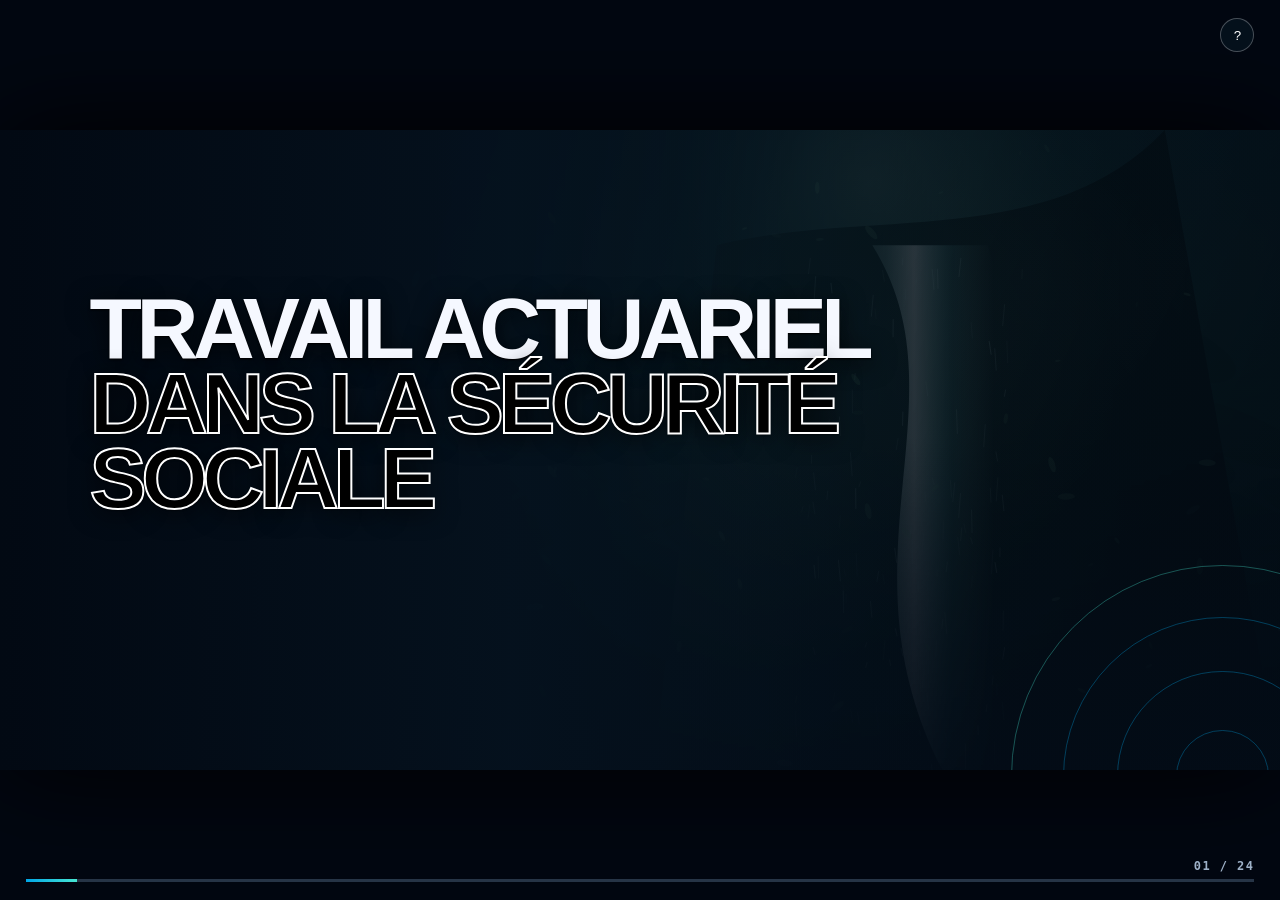
==== commit c04c1bba: "Add Course 15 participant insights slide and expand ISSA guidance" ====
--- a/index.html
+++ b/index.html
@@ -32,6 +32,22 @@
       <p class="source-note">Sources : questionnaire préalable, travail préparatoire et exercice de simulation · Académie 2026</p>
     </section>
 
+    <section class="slide cohort-insights" data-title="Enseignements du cours 15">
+      <div class="insight-photo" aria-hidden="true"></div>
+      <div class="insight-shade" aria-hidden="true"></div>
+      <div class="insight-copy">
+        <header><p>41 participants · 11 pays</p><h2>Cinq priorités pour la gouvernance actuarielle et financière</h2></header>
+        <ol class="insight-five">
+          <li class="fragment"><strong>28</strong><span><b>Étendre la couverture</b>La viabilité dépend de l’inclusion des travailleurs informels et des groupes encore non couverts.</span></li>
+          <li class="fragment"><strong>18</strong><span><b>Éclairer les réformes</b>Les retraites et les changements de paramètres exigent des projections compréhensibles et comparables.</span></li>
+          <li class="fragment"><strong>17</strong><span><b>Relier financement et promesses</b>Les décisions doivent confronter l’adéquation des prestations aux ressources disponibles à long terme.</span></li>
+          <li class="fragment"><strong>15</strong><span><b>Renforcer la gouvernance</b>Audit, contrôle, transparence et coordination déterminent la confiance accordée aux résultats actuariels.</span></li>
+          <li class="fragment"><strong>9</strong><span><b>Moderniser les données</b>Numérisation et interopérabilité améliorent la qualité des données, le service et le pilotage.</span></li>
+        </ol>
+        <p class="insight-source">Mentions non exclusives dans les profils et réponses au questionnaire préalable des participants inscrits au cours 15 · Académie 2026</p>
+      </div>
+    </section>
+
     <section class="slide duality" data-title="Vision / Réalité" style="--left:#20b5a5;--right:#ff6b4a">
       <header><p>Dualité 01</p><h2>Vision <span>/</span> Réalité</h2></header>
       <div class="split">
@@ -117,14 +133,15 @@
     </section>
 
     <section class="slide guidelines" data-title="Lignes directrices">
-      <header><p>Cadre de qualité</p><h2>Cinq lignes directrices</h2></header>
+      <header><p>Travail actuariel pour la sécurité sociale</p><h2>Lignes directrices de l’AISS</h2></header>
       <div class="steps">
-        <div class="fragment"><b>01</b><span>NÉCESSITÉ DE L’ÉVALUATION</span></div>
-        <div class="fragment"><b>02</b><span>DONNÉES</span></div>
-        <div class="fragment"><b>03</b><span>HYPOTHÈSES</span></div>
-        <div class="fragment"><b>04</b><span>MÉTHODOLOGIE</span></div>
-        <div class="fragment"><b>05</b><span>MODÈLE D’ÉVALUATION</span></div>
-      </div>
+        <div class="fragment"><b>01</b><span>Nécessité de réaliser des évaluations actuarielles</span><small>Évaluer périodiquement la situation financière et les engagements du régime.</small></div>
+        <div class="fragment"><b>02</b><span>Données</span><small>Utiliser des données suffisantes, fiables, cohérentes et documentées.</small></div>
+        <div class="fragment"><b>03</b><span>Hypothèses</span><small>Retenir des hypothèses réalistes, explicites et cohérentes entre elles.</small></div>
+        <div class="fragment"><b>04</b><span>Méthodologie d’évaluation</span><small>Appliquer une méthode adaptée au financement et aux prestations du régime.</small></div>
+        <div class="fragment"><b>05</b><span>Modèle d’évaluation</span><small>Valider, documenter et contrôler le modèle utilisé pour les projections.</small></div>
+      </div>
+      <p class="guideline-note fragment">Ensemble, ces lignes directrices renforcent la qualité technique, la transparence et l’utilisation des résultats dans la décision.</p>
     </section>
 
     <section class="slide process" data-title="Planifier l’étude">
@@ -287,7 +304,7 @@
     </section>
   </main>
 
-  <div class="chrome" aria-hidden="true"><div id="progress"></div><span id="counter">01 / 23</span></div>
+  <div class="chrome" aria-hidden="true"><div id="progress"></div><span id="counter">01 / 24</span></div>
   <button id="helpBtn" aria-label="Afficher les commandes">?</button>
   <dialog id="help"><h3>Commandes</h3><p><kbd>→</kbd> <kbd>Espace</kbd> ou clic&nbsp;: avancer</p><p><kbd>←</kbd>&nbsp;: revenir</p><p><kbd>F</kbd>&nbsp;: plein écran</p><p><kbd>O</kbd>&nbsp;: vue d’ensemble</p><button>Fermer</button></dialog>
   <script src="forest.js?v=20260912-2"></script>
--- a/overrides.css
+++ b/overrides.css
@@ -73,10 +73,19 @@
 .study .study-context { position:absolute; top:20%; left:6.5%; width:48%; font-size:clamp(14px,1vw,22px); line-height:1.45; color:#d7e3ef; }
 .study .horizon { width:42%; margin-left:auto; margin-top:1%; }
 .study .definition { margin-top:0; }
+.study header h2 { max-width:92%; font-size:clamp(36px,3.35vw,72px); line-height:.98; }
+.study .study-context { top:28%; width:45%; }
+.study .horizon { height:31%; margin-top:2.5%; }
+.study .definition { position:absolute; left:6.5%; right:6.5%; bottom:7%; }
 .reasons header h2 { max-width:95%; font-size:clamp(34px,3.25vw,70px); }
 .reason-list { list-style:none; padding:0; margin:3% 0 0; display:grid; grid-template-columns:1fr 1fr; gap:1.2vw 3vw; }
 .reason-list li { min-height:6.2vw; padding:1vw 1.2vw 1vw 3.6vw; position:relative; display:flex; align-items:center; border-bottom:1px solid #ffffff25; background:linear-gradient(90deg,rgba(2,18,27,.8),transparent); border-radius:.5vw; font-size:clamp(14px,1vw,22px); line-height:1.3; }
 .reason-list b { position:absolute; left:1vw; color:var(--cyan); font-size:.72vw; letter-spacing:.14em; }
+.process .eight-cycle { margin-top:7%; gap:0; }
+.process .eight-cycle div { flex:0 0 9.3%; width:9.3%; padding:.72vw; }
+.process .eight-cycle div b { font-size:.72vw; }
+.process .eight-cycle div span { font-size:clamp(9px,.64vw,14px); line-height:1.14; }
+.process .eight-cycle i { min-width:.45vw; }
 
 .cover .shade {
   z-index: 1;
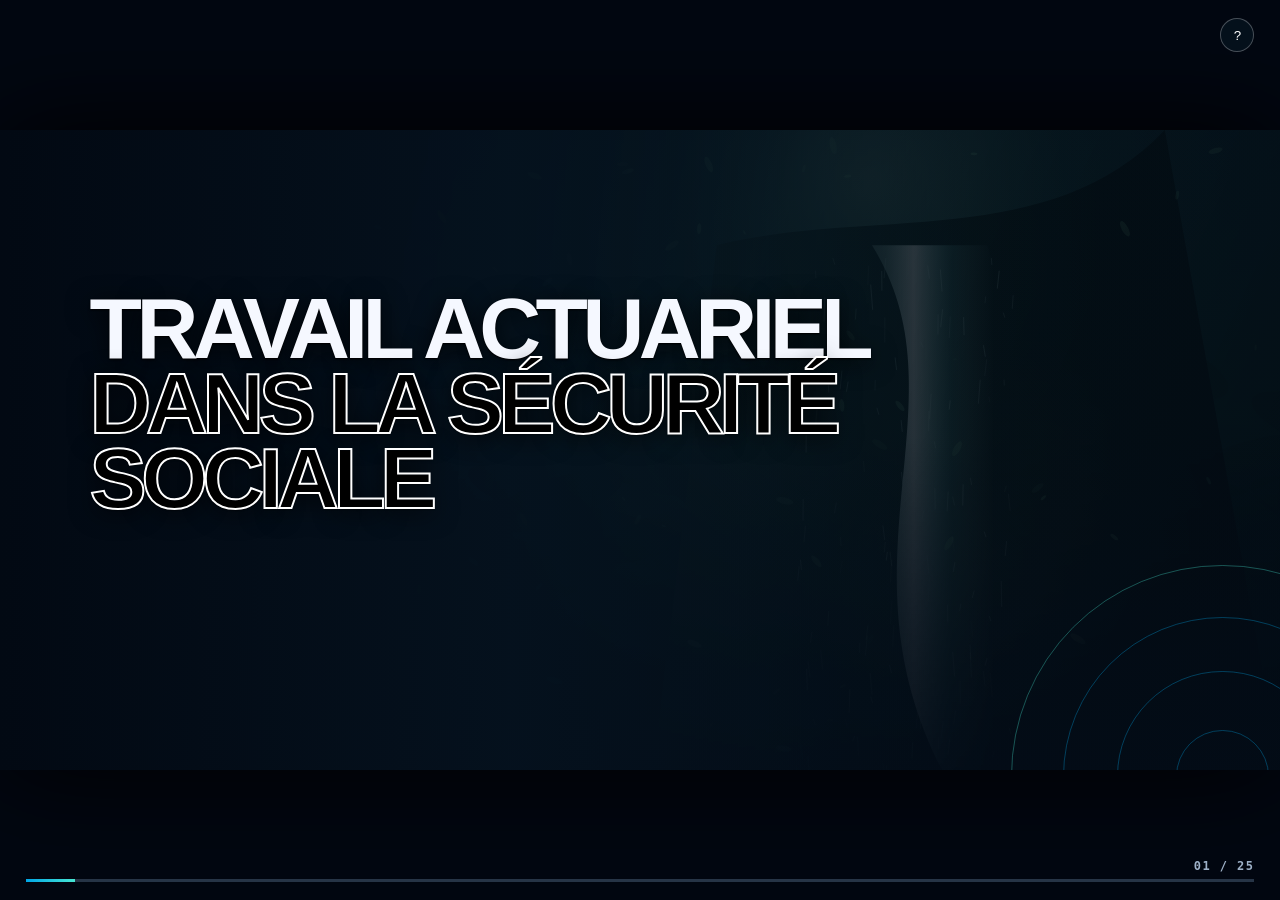
==== commit 1f46391e: "Repeat complete workflow table before conclusion" ====
--- a/index.html
+++ b/index.html
@@ -296,6 +296,20 @@
       <blockquote class="fragment">Le rapport rend l’analyse vérifiable et transforme les résultats techniques en choix explicites.</blockquote>
     </section>
 
+    <section class="slide project workflow" data-title="Synthèse du processus complet">
+      <header><p>Évaluation actuarielle · Synthèse</p><h2>Le parcours complet, du mandat au rapport</h2></header>
+      <div class="workflow-board" aria-label="Synthèse des huit étapes complètes d’une évaluation actuarielle">
+        <article><h3><b>01</b>Termes de<br>référence</h3><ul><li>Contexte et justification</li><li>Objectifs</li><li>Contenu</li><li>Échéancier</li><li>Équipe nationale</li><li>Équipe internationale</li><li>Budget</li></ul></article>
+        <article><h3><b>02</b>Collecte des<br>données</h3><ul><li>Données du cadre national</li><li>Données des régimes de sécurité sociale</li></ul></article>
+        <article><h3><b>03</b>Analyse des<br>données</h3><ul><li>Précise</li><li>Complète</li><li>Consistant</li></ul></article>
+        <article><h3><b>04</b>Hypothèse</h3><ul><li>Hypothèse du cadre national</li><li>Hypothèse des régimes de sécurité sociale</li></ul></article>
+        <article><h3><b>05</b>Projection<br>actuarielle</h3><ul><li>Démographique</li><li>Main-d’œuvre</li><li>Emploi</li><li>Économie</li><li>Régime de retraite</li></ul></article>
+        <article><h3><b>06</b>Tests de<br>sensibilité</h3><ul><li>Résultats alternatifs sous d’autres hypothèses</li></ul></article>
+        <article><h3><b>07</b>Options de<br>réformes</h3><ul><li>Réformes paramétriques</li><li>Réformes systémiques</li><li>Nouvelles idées</li><li>Nouveaux régimes</li></ul></article>
+        <article><h3><b>08</b>Rapport<br>actuariel</h3><ul><li>Sommaire exécutif</li><li>Cadre national</li><li>Revue de l’expérience</li><li>Projection</li><li>Recommendation</li><li>Annexe</li></ul></article>
+      </div>
+    </section>
+
     <section class="slide finale" data-title="Conclusion">
       <div class="constellation" aria-hidden="true"></div>
       <p class="eyebrow fragment">La question à retenir</p>
@@ -304,7 +318,7 @@
     </section>
   </main>
 
-  <div class="chrome" aria-hidden="true"><div id="progress"></div><span id="counter">01 / 24</span></div>
+  <div class="chrome" aria-hidden="true"><div id="progress"></div><span id="counter">01 / 25</span></div>
   <button id="helpBtn" aria-label="Afficher les commandes">?</button>
   <dialog id="help"><h3>Commandes</h3><p><kbd>→</kbd> <kbd>Espace</kbd> ou clic&nbsp;: avancer</p><p><kbd>←</kbd>&nbsp;: revenir</p><p><kbd>F</kbd>&nbsp;: plein écran</p><p><kbd>O</kbd>&nbsp;: vue d’ensemble</p><button>Fermer</button></dialog>
   <script src="forest.js?v=20260912-2"></script>
--- a/overrides.css
+++ b/overrides.css
@@ -190,3 +190,26 @@
 .scenario-lines b { text-align:right; }
 .scenario-lines i { height:.25vw; background:linear-gradient(90deg,var(--stage),#ffffffaa); transform-origin:left; animation:grow 1.8s var(--ease) both; }
 .scenario-lines span { color:#fff; font-weight:800; }
+
+/* Slide 03 — insights from participants registered in Course 15. */
+.cohort-insights { padding:0; background:#030a10; }
+.cohort-insights .insight-photo { position:absolute; inset:0; background:url('media/course15-participants.jpg') center/cover no-repeat; animation:insightKen 22s ease-in-out infinite alternate; }
+.cohort-insights .insight-shade { position:absolute; inset:0; background:linear-gradient(90deg,rgba(2,8,14,.98) 0%,rgba(3,12,20,.94) 42%,rgba(3,11,18,.54) 65%,rgba(3,9,15,.1) 100%),linear-gradient(0deg,rgba(2,8,13,.72),transparent 55%); }
+.insight-copy { position:absolute; z-index:2; left:5.6%; top:5.7%; width:58%; height:88%; }
+.insight-copy header { margin-bottom:1.1vw; }
+.insight-copy header h2 { max-width:98%; font-size:clamp(34px,3.2vw,68px); line-height:.98; }
+.insight-five { list-style:none; padding:0; margin:1.2vw 0 0; display:grid; grid-template-columns:1fr 1fr; gap:.7vw 1.2vw; }
+.insight-five li { min-height:5.15vw; display:grid; grid-template-columns:3.2vw 1fr; gap:.75vw; align-items:center; padding:.65vw .8vw; border-left:.24vw solid var(--cyan); background:linear-gradient(90deg,rgba(4,23,32,.94),rgba(4,22,29,.55)); box-shadow:0 .8vw 1.8vw #0005; }
+.insight-five li:last-child { grid-column:1/3; width:49%; justify-self:center; }
+.insight-five strong { color:var(--cyan); font-size:clamp(27px,2.25vw,48px); line-height:1; text-align:center; }
+.insight-five span { color:#c8d8e2; font-size:clamp(10px,.68vw,15px); line-height:1.2; }
+.insight-five b { display:block; margin-bottom:.22vw; color:#fff; font-size:clamp(13px,.92vw,20px); }
+.insight-source { position:absolute; left:0; bottom:0; max-width:92%; color:#91a8b6; font-size:.61vw; letter-spacing:.04em; }
+@keyframes insightKen { to { transform:scale(1.035) translateX(-.7%); } }
+
+/* More complete ISSA guidance slide. */
+.guidelines .steps { margin-top:6%; }
+.guidelines .steps div { min-height:23vw; padding:1.25vw; }
+.guidelines .steps span { font-size:clamp(12px,.88vw,20px); line-height:1.25; text-transform:none; }
+.guidelines .steps small { display:block; margin-top:1vw; color:#c2d1df; font-size:clamp(10px,.67vw,15px); line-height:1.42; }
+.guideline-note { position:absolute; left:6.5%; right:6.5%; bottom:5.3%; text-align:center; color:#c7d7e4; font-size:clamp(13px,.9vw,20px); }
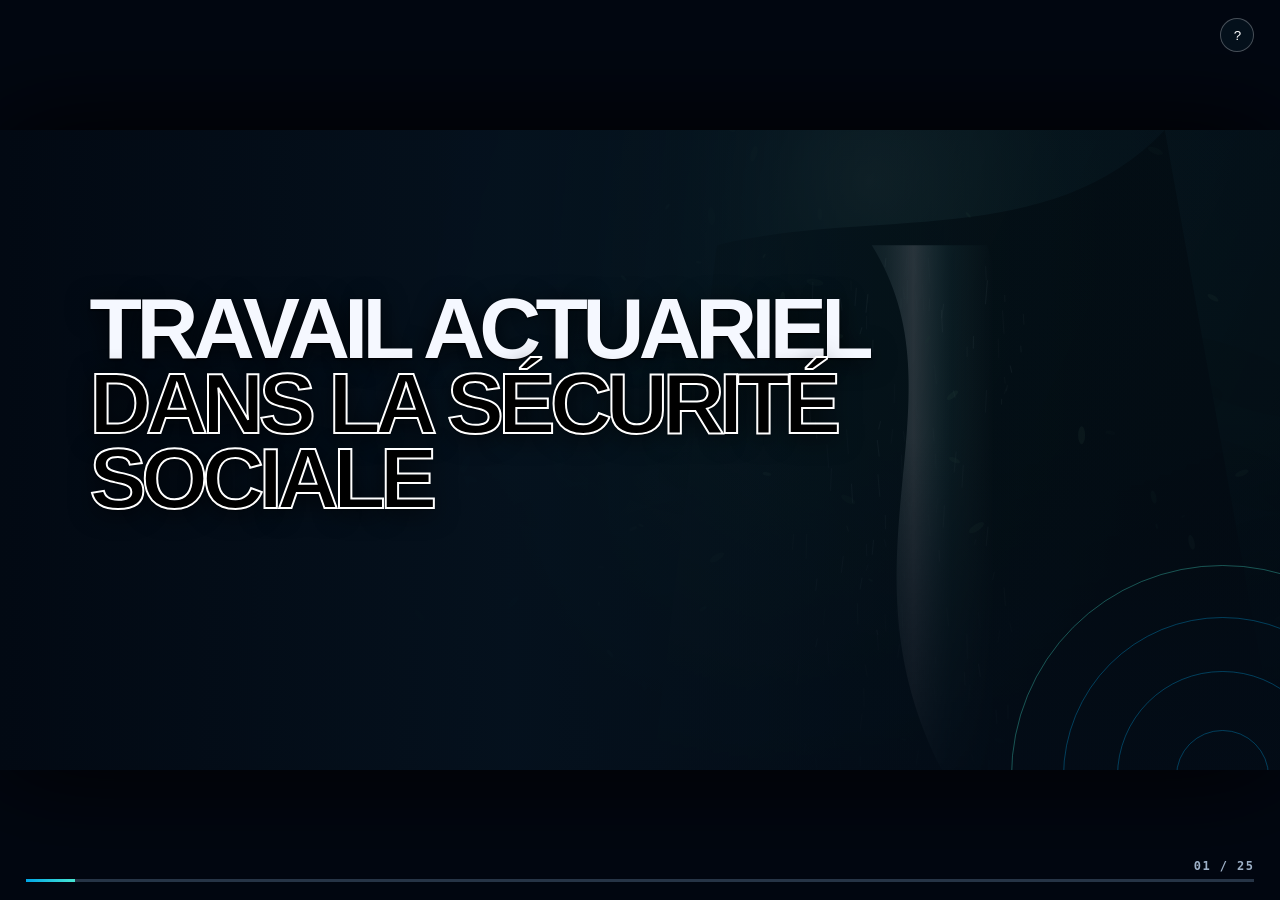
==== commit a4c7b8d7: "Ajoute les arrière-plans photo aux dualités (index.html)" ====
--- a/index.html
+++ b/index.html
@@ -48,7 +48,7 @@
       </div>
     </section>
 
-    <section class="slide duality" data-title="Vision / Réalité" style="--left:#20b5a5;--right:#ff6b4a">
+    <section class="slide duality" data-title="Vision / Réalité" style="--left:#20b5a5;--right:#ff6b4a;--photo:url('media/duality-vision-reality.jpg')">
       <header><p>Dualité 01</p><h2>Vision <span>/</span> Réalité</h2></header>
       <div class="split">
         <article class="fragment left"><strong>VISION</strong><p>Planification stratégique et grandes ambitions politiques</p><small>Étendre la couverture sociale.</small></article>
@@ -58,7 +58,7 @@
       <blockquote class="fragment">Comment concilier les aspirations d’un système inclusif avec les moyens réellement disponibles&nbsp;?</blockquote>
     </section>
 
-    <section class="slide duality" data-title="Court / Long terme" style="--left:#ffd65a;--right:#5f72ff">
+    <section class="slide duality" data-title="Court / Long terme" style="--left:#ffd65a;--right:#5f72ff;--photo:url('media/duality-short-long.jpg')">
       <header><p>Dualité 02</p><h2>Court terme <span>/</span> Long terme</h2></header>
       <div class="timeline">
         <div class="now fragment"><b>COURT TERME</b><strong>Urgence</strong><p>Répondre à l’urgence, gérer les besoins immédiats et faire face aux imprévus.</p></div>
@@ -68,7 +68,7 @@
       <blockquote class="fragment">Faut-il sacrifier demain pour sauver aujourd’hui, ou investir aujourd’hui pour préserver demain&nbsp;?</blockquote>
     </section>
 
-    <section class="slide duality" data-title="Équité / Viabilité" style="--left:#ff5c88;--right:#36c6ff">
+    <section class="slide duality" data-title="Équité / Viabilité" style="--left:#ff5c88;--right:#36c6ff;--photo:url('media/duality-equity-viability.jpg')">
       <header><p>Dualité 03</p><h2>Équité <span>/</span> Viabilité</h2></header>
       <div class="balance">
         <div class="pan fragment"><span>ÉQUITÉ</span><b>Accès universel<br>Justice sociale<br>Solidarité</b></div>
@@ -78,7 +78,7 @@
       <blockquote class="fragment">Comment assurer l’équité sans compromettre la pérennité du système&nbsp;?</blockquote>
     </section>
 
-    <section class="slide duality" data-title="Transparence / Complexité" style="--left:#9de66e;--right:#a477ff">
+    <section class="slide duality" data-title="Transparence / Complexité" style="--left:#9de66e;--right:#a477ff;--photo:url('media/duality-transparency-complexity.jpg')">
       <header><p>Dualité 04</p><h2>Transparence <span>/</span> Complexité</h2></header>
       <div class="lens">
         <div class="maze fragment"><i></i><i></i><i></i><i></i><i></i><i></i></div>
@@ -88,7 +88,7 @@
       <blockquote class="fragment">Peut-on rendre simple ce qui est structurellement complexe sans trahir l’exactitude&nbsp;?</blockquote>
     </section>
 
-    <section class="slide duality" data-title="Politique / Technique" style="--left:#ff784f;--right:#4bd4c6">
+    <section class="slide duality" data-title="Politique / Technique" style="--left:#ff784f;--right:#4bd4c6;--photo:url('media/duality-politics-technical.jpg')">
       <header><p>Dualité 05</p><h2>Politique <span>/</span> Technique</h2></header>
       <div class="orbit">
         <article class="fragment"><strong>POUVOIR POLITIQUE</strong><p>Les arbitrages<br>Les choix budgétaires<br>Les priorités électorales</p></article>
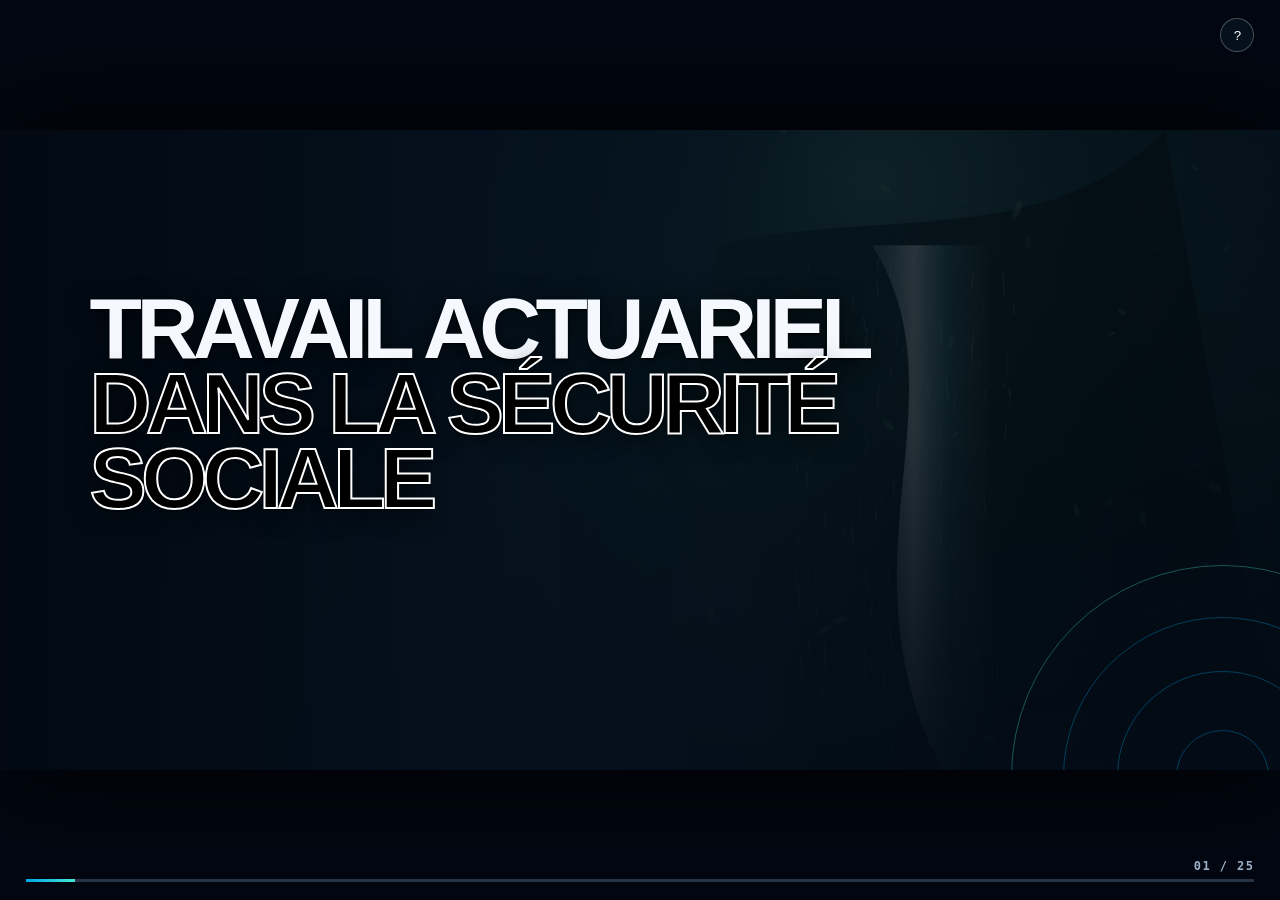
==== commit 4041f5c3: "Force le rafraîchissement des nouveaux visuels" ====
--- a/index.html
+++ b/index.html
@@ -5,7 +5,7 @@
   <meta name="viewport" content="width=device-width,initial-scale=1">
   <title>Travail actuariel dans la sécurité sociale</title>
   <link rel="stylesheet" href="styles.css">
-  <link rel="stylesheet" href="overrides.css?v=20260912-4">
+  <link rel="stylesheet" href="overrides.css?v=20260913-photos-1">
 </head>
 <body>
   <main id="deck" aria-live="polite">
--- a/overrides.css
+++ b/overrides.css
@@ -207,6 +207,18 @@
 .insight-source { position:absolute; left:0; bottom:0; max-width:92%; color:#91a8b6; font-size:.61vw; letter-spacing:.04em; }
 @keyframes insightKen { to { transform:scale(1.035) translateX(-.7%); } }
 
+/* Dualités — portraits institutionnels inspirés des régions représentées au cours 15. */
+.slide.duality { isolation:isolate; background:#071512; overflow:hidden; }
+.slide.duality::before { content:""; position:absolute; inset:-3%; z-index:-2; background-image:var(--photo); background-size:cover; background-position:center; animation:dualityKen 24s cubic-bezier(.4,0,.2,1) infinite alternate; }
+.slide.duality::after { content:""; position:absolute; inset:0; z-index:-1; pointer-events:none; background:linear-gradient(90deg,rgba(3,15,14,.90) 0%,rgba(3,15,14,.72) 44%,rgba(3,15,14,.34) 72%,rgba(3,15,14,.52) 100%),linear-gradient(0deg,rgba(0,0,0,.72) 0%,transparent 44%,rgba(0,0,0,.38) 100%); }
+.slide.duality .split article,
+.slide.duality .timeline > div:not(.time-axis),
+.slide.duality .balance .pan,
+.slide.duality .clarity,
+.slide.duality .orbit article { background:rgba(6,22,20,.57); border:1px solid rgba(255,255,255,.18); box-shadow:0 20px 54px rgba(0,0,0,.28); backdrop-filter:blur(10px); }
+@keyframes dualityKen { from { transform:scale(1.03) translate3d(-.8%,0,0); } to { transform:scale(1.10) translate3d(.8%,-.6%,0); } }
+@media (prefers-reduced-motion:reduce) { .slide.duality::before { animation:none; } }
+
 /* More complete ISSA guidance slide. */
 .guidelines .steps { margin-top:6%; }
 .guidelines .steps div { min-height:23vw; padding:1.25vw; }
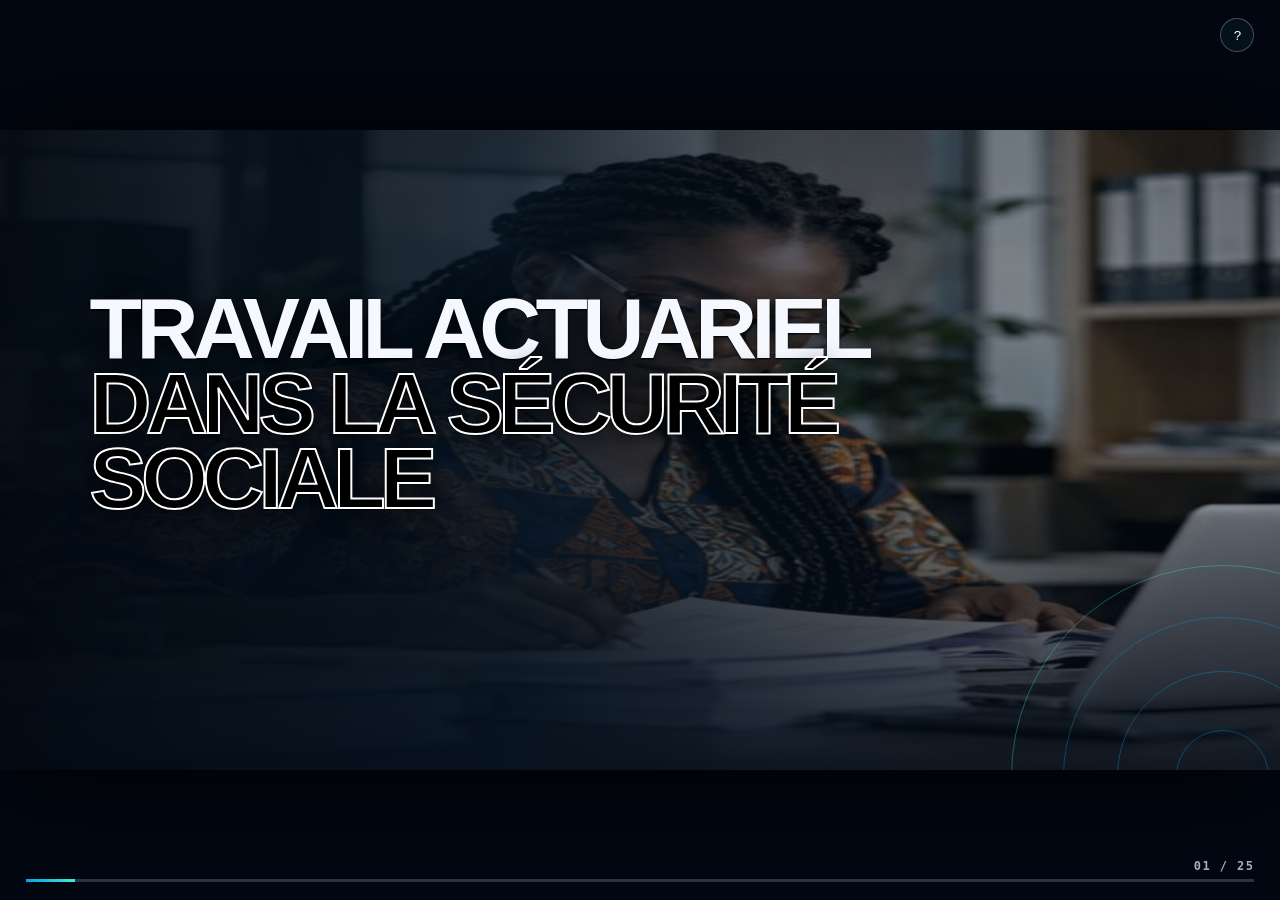
==== commit f4bd7fa1: "Ajoute un arrière-plan photo contextuel à chaque slide" ====
--- a/index.html
+++ b/index.html
@@ -5,12 +5,12 @@
   <meta name="viewport" content="width=device-width,initial-scale=1">
   <title>Travail actuariel dans la sécurité sociale</title>
   <link rel="stylesheet" href="styles.css">
-  <link rel="stylesheet" href="overrides.css?v=20260913-photos-1">
+  <link rel="stylesheet" href="overrides.css?v=20260913-all-photos-2">
 </head>
 <body>
   <main id="deck" aria-live="polite">
     <canvas id="nature-bg" aria-hidden="true"></canvas>
-    <section class="slide cover active" data-title="Ouverture">
+    <section class="slide photo-backed cover active" data-title="Ouverture" style="--slide-photo:url('assets/bg-governance.jpg');--slide-position:0% 0%">
       <div class="hero" aria-hidden="true"></div>
       <div class="shade"></div>
       <div class="cover-copy">
@@ -21,7 +21,7 @@
       <div class="orbital" aria-hidden="true"><i></i><i></i><i></i></div>
     </section>
 
-    <section class="slide academy-pulse" data-title="Pouls de l’Académie">
+    <section class="slide photo-backed academy-pulse" data-title="Pouls de l’Académie" style="--slide-photo:url('assets/bg-reforms.jpg');--slide-position:50% 0%">
       <header><p>Ce que la cohorte nous dit</p><h2>La viabilité commence par la réalité du marché du travail.</h2></header>
       <div class="pulse-grid">
         <article class="fragment"><strong>68<small>%</small></strong><p>citent la couverture des travailleurs informels comme défi majeur</p></article>
@@ -32,7 +32,7 @@
       <p class="source-note">Sources : questionnaire préalable, travail préparatoire et exercice de simulation · Académie 2026</p>
     </section>
 
-    <section class="slide cohort-insights" data-title="Enseignements du cours 15">
+    <section class="slide photo-backed cohort-insights" data-title="Enseignements du cours 15" style="--slide-photo:url('media/course15-participants.jpg');--slide-position:0% 0%">
       <div class="insight-photo" aria-hidden="true"></div>
       <div class="insight-shade" aria-hidden="true"></div>
       <div class="insight-copy">
@@ -48,7 +48,7 @@
       </div>
     </section>
 
-    <section class="slide duality" data-title="Vision / Réalité" style="--left:#20b5a5;--right:#ff6b4a;--photo:url('media/duality-vision-reality.jpg')">
+    <section class="slide photo-backed duality" data-title="Vision / Réalité" style="--left:#20b5a5;--right:#ff6b4a;--photo:url('media/duality-vision-reality.jpg');--slide-photo:url('media/duality-vision-reality.jpg');--slide-position:0% 0%">
       <header><p>Dualité 01</p><h2>Vision <span>/</span> Réalité</h2></header>
       <div class="split">
         <article class="fragment left"><strong>VISION</strong><p>Planification stratégique et grandes ambitions politiques</p><small>Étendre la couverture sociale.</small></article>
@@ -58,7 +58,7 @@
       <blockquote class="fragment">Comment concilier les aspirations d’un système inclusif avec les moyens réellement disponibles&nbsp;?</blockquote>
     </section>
 
-    <section class="slide duality" data-title="Court / Long terme" style="--left:#ffd65a;--right:#5f72ff;--photo:url('media/duality-short-long.jpg')">
+    <section class="slide photo-backed duality" data-title="Court / Long terme" style="--left:#ffd65a;--right:#5f72ff;--photo:url('media/duality-short-long.jpg');--slide-photo:url('media/duality-short-long.jpg');--slide-position:0% 0%">
       <header><p>Dualité 02</p><h2>Court terme <span>/</span> Long terme</h2></header>
       <div class="timeline">
         <div class="now fragment"><b>COURT TERME</b><strong>Urgence</strong><p>Répondre à l’urgence, gérer les besoins immédiats et faire face aux imprévus.</p></div>
@@ -68,7 +68,7 @@
       <blockquote class="fragment">Faut-il sacrifier demain pour sauver aujourd’hui, ou investir aujourd’hui pour préserver demain&nbsp;?</blockquote>
     </section>
 
-    <section class="slide duality" data-title="Équité / Viabilité" style="--left:#ff5c88;--right:#36c6ff;--photo:url('media/duality-equity-viability.jpg')">
+    <section class="slide photo-backed duality" data-title="Équité / Viabilité" style="--left:#ff5c88;--right:#36c6ff;--photo:url('media/duality-equity-viability.jpg');--slide-photo:url('media/duality-equity-viability.jpg');--slide-position:0% 0%">
       <header><p>Dualité 03</p><h2>Équité <span>/</span> Viabilité</h2></header>
       <div class="balance">
         <div class="pan fragment"><span>ÉQUITÉ</span><b>Accès universel<br>Justice sociale<br>Solidarité</b></div>
@@ -78,7 +78,7 @@
       <blockquote class="fragment">Comment assurer l’équité sans compromettre la pérennité du système&nbsp;?</blockquote>
     </section>
 
-    <section class="slide duality" data-title="Transparence / Complexité" style="--left:#9de66e;--right:#a477ff;--photo:url('media/duality-transparency-complexity.jpg')">
+    <section class="slide photo-backed duality" data-title="Transparence / Complexité" style="--left:#9de66e;--right:#a477ff;--photo:url('media/duality-transparency-complexity.jpg');--slide-photo:url('media/duality-transparency-complexity.jpg');--slide-position:0% 0%">
       <header><p>Dualité 04</p><h2>Transparence <span>/</span> Complexité</h2></header>
       <div class="lens">
         <div class="maze fragment"><i></i><i></i><i></i><i></i><i></i><i></i></div>
@@ -88,7 +88,7 @@
       <blockquote class="fragment">Peut-on rendre simple ce qui est structurellement complexe sans trahir l’exactitude&nbsp;?</blockquote>
     </section>
 
-    <section class="slide duality" data-title="Politique / Technique" style="--left:#ff784f;--right:#4bd4c6;--photo:url('media/duality-politics-technical.jpg')">
+    <section class="slide photo-backed duality" data-title="Politique / Technique" style="--left:#ff784f;--right:#4bd4c6;--photo:url('media/duality-politics-technical.jpg');--slide-photo:url('media/duality-politics-technical.jpg');--slide-position:0% 0%">
       <header><p>Dualité 05</p><h2>Politique <span>/</span> Technique</h2></header>
       <div class="orbit">
         <article class="fragment"><strong>POUVOIR POLITIQUE</strong><p>Les arbitrages<br>Les choix budgétaires<br>Les priorités électorales</p></article>
@@ -98,7 +98,7 @@
       <blockquote class="fragment">Où s’arrête le rôle de la politique, où commence celui des experts&nbsp;?</blockquote>
     </section>
 
-    <section class="slide objectives" data-title="Objectifs">
+    <section class="slide photo-backed objectives" data-title="Objectifs" style="--slide-photo:url('assets/bg-models.jpg');--slide-position:100% 0%">
       <header><p>Trajectoire d’apprentissage</p><h2>Objectifs de la session</h2></header>
       <ol class="objective-list">
         <li class="fragment"><b>01</b><span>Comprendre la portée et le contexte des travaux actuariels dans le domaine de la sécurité sociale</span></li>
@@ -109,7 +109,7 @@
       </ol>
     </section>
 
-    <section class="slide study" data-title="Étude actuarielle">
+    <section class="slide photo-backed study" data-title="Étude actuarielle" style="--slide-photo:url('assets/bg-projections.jpg');--slide-position:0% 100%">
       <header><p>Contexte</p><h2>Les engagements à long terme</h2></header>
       <p class="study-context fragment">Les régimes de sécurité sociale, notamment les régimes de pension, sont des engagements à long terme de la société. Un grand nombre de ces engagements devront être remplis par les générations futures. Il faut donc évaluer ce qu’ils représentent.</p>
       <div class="horizon">
@@ -120,7 +120,7 @@
       <div class="definition fragment"><b>QU’EST-CE QU’UNE ÉTUDE ACTUARIELLE&nbsp;?</b><span>Le processus complet menant à la rédaction du rapport actuariel. Elle est normalement effectuée de façon périodique, tous les 3 ou 5 ans, par des actuaires.</span></div>
     </section>
 
-    <section class="slide reasons" data-title="Pourquoi ?">
+    <section class="slide photo-backed reasons" data-title="Pourquoi ?" style="--slide-photo:url('assets/bg-finance.jpg');--slide-position:50% 100%">
       <header><p>Rôle de l’évaluation</p><h2>Pourquoi les études actuarielles sont nécessaires</h2></header>
       <ol class="reason-list">
         <li class="fragment"><b>01</b>Établir l’état financier actuel du régime et son évolution prévisible dans l’avenir</li>
@@ -132,7 +132,7 @@
       </ol>
     </section>
 
-    <section class="slide guidelines" data-title="Lignes directrices">
+    <section class="slide photo-backed guidelines" data-title="Lignes directrices" style="--slide-photo:url('assets/bg-governance.jpg');--slide-position:100% 100%">
       <header><p>Travail actuariel pour la sécurité sociale</p><h2>Lignes directrices de l’AISS</h2></header>
       <div class="steps">
         <div class="fragment"><b>01</b><span>Nécessité de réaliser des évaluations actuarielles</span><small>Évaluer périodiquement la situation financière et les engagements du régime.</small></div>
@@ -144,7 +144,7 @@
       <p class="guideline-note fragment">Ensemble, ces lignes directrices renforcent la qualité technique, la transparence et l’utilisation des résultats dans la décision.</p>
     </section>
 
-    <section class="slide process" data-title="Planifier l’étude">
+    <section class="slide photo-backed process" data-title="Planifier l’étude" style="--slide-photo:url('assets/bg-models.jpg');--slide-position:0% 0%">
       <header><p>Du mandat à la décision</p><h2>Le cycle d’une étude actuarielle</h2></header>
       <div class="process-line eight-cycle">
         <div class="fragment"><b>01</b><span>Termes de référence</span></div><i></i>
@@ -159,7 +159,7 @@
       <p class="loop fragment">Le rapport alimente le prochain cycle de décisions.</p>
     </section>
 
-    <section class="slide country-questions" data-title="Questions des participants">
+    <section class="slide photo-backed country-questions" data-title="Questions des participants" style="--slide-photo:url('assets/bg-reforms.jpg');--slide-position:100% 0%">
       <header><p>Quatre réalités nationales</p><h2>Une évaluation utile transforme les tensions en décisions.</h2></header>
       <div class="question-grid">
         <article class="fragment"><b>NIGÉRIA</b><p>Comment financer la couverture universelle lorsque près de 93 % de la main-d’œuvre est informelle&nbsp;?</p></article>
@@ -170,7 +170,7 @@
       <p class="source-note">Questions adaptées des contributions des participants · Travail préparatoire et questionnaire préalable</p>
     </section>
 
-    <section class="slide project workflow" data-title="Processus complet">
+    <section class="slide photo-backed project workflow" data-title="Processus complet" style="--slide-photo:url('assets/bg-data.jpg');--slide-position:0% 100%">
       <header><p>Évaluation actuarielle</p><h2>Le parcours complet, du mandat au rapport</h2></header>
       <div class="workflow-board" aria-label="Étapes complètes d’une évaluation actuarielle">
         <article><h3><b>01</b>Termes de<br>référence</h3><ul><li>Contexte et justification</li><li>Objectifs</li><li>Contenu</li><li>Échéancier</li><li>Équipe nationale</li><li>Équipe internationale</li><li>Budget</li></ul></article>
@@ -184,7 +184,7 @@
       </div>
     </section>
 
-    <section class="slide stage-detail" data-title="Termes de référence" style="--stage:#47e6d3">
+    <section class="slide photo-backed stage-detail" data-title="Termes de référence" style="--stage:#47e6d3;--slide-photo:url('assets/bg-data.jpg');--slide-position:50% 100%">
       <header><p>Étape 01 · Cadrage</p><h2>Termes de référence</h2></header>
       <div class="stage-layout">
         <div class="stage-number" aria-hidden="true">01</div>
@@ -201,7 +201,7 @@
       <blockquote class="fragment">Un mandat précis protège l’indépendance technique et la pertinence politique de l’étude.</blockquote>
     </section>
 
-    <section class="slide stage-detail" data-title="Collecte des données" style="--stage:#36c6ff">
+    <section class="slide photo-backed stage-detail" data-title="Collecte des données" style="--stage:#36c6ff;--slide-photo:url('assets/bg-data.jpg');--slide-position:100% 100%">
       <header><p>Étape 02 · Fondations</p><h2>Collecte des données</h2></header>
       <div class="stage-layout two-up">
         <div class="stage-number" aria-hidden="true">02</div>
@@ -213,7 +213,7 @@
       <blockquote class="fragment">La qualité du résultat dépend d’abord de la qualité, de la cohérence et de la traçabilité des données.</blockquote>
     </section>
 
-    <section class="slide stage-detail" data-title="Analyse des données" style="--stage:#9de66e">
+    <section class="slide photo-backed stage-detail" data-title="Analyse des données" style="--stage:#9de66e;--slide-photo:url('assets/bg-models.jpg');--slide-position:50% 0%">
       <header><p>Étape 03 · Diagnostic</p><h2>Analyse des données</h2></header>
       <div class="stage-layout triad">
         <div class="stage-number" aria-hidden="true">03</div>
@@ -226,7 +226,7 @@
       <blockquote class="fragment">Les anomalies doivent être expliquées, corrigées ou explicitement intégrées aux limites de l’étude.</blockquote>
     </section>
 
-    <section class="slide stage-detail" data-title="Hypothèses" style="--stage:#ffd45a">
+    <section class="slide photo-backed stage-detail" data-title="Hypothèses" style="--stage:#ffd45a;--slide-photo:url('assets/bg-demography.jpg');--slide-position:100% 0%">
       <header><p>Étape 04 · Scénarios</p><h2>Hypothèses</h2></header>
       <div class="stage-layout two-up">
         <div class="stage-number" aria-hidden="true">04</div>
@@ -238,7 +238,7 @@
       <blockquote class="fragment">Les hypothèses doivent être réalistes, cohérentes entre elles et compréhensibles pour les décideurs.</blockquote>
     </section>
 
-    <section class="slide stage-detail" data-title="Projection actuarielle" style="--stage:#a477ff">
+    <section class="slide photo-backed stage-detail" data-title="Projection actuarielle" style="--stage:#a477ff;--slide-photo:url('assets/bg-projections.jpg');--slide-position:50% 100%">
       <header><p>Étape 05 · Modélisation</p><h2>Projection actuarielle</h2></header>
       <div class="stage-layout">
         <div class="stage-number" aria-hidden="true">05</div>
@@ -253,7 +253,7 @@
       <blockquote class="fragment">La projection relie l’évolution du pays aux engagements financiers du régime.</blockquote>
     </section>
 
-    <section class="slide stage-detail" data-title="Tests de sensibilité" style="--stage:#ff784f">
+    <section class="slide photo-backed stage-detail" data-title="Tests de sensibilité" style="--stage:#ff784f;--slide-photo:url('assets/bg-finance.jpg');--slide-position:0% 0%">
       <header><p>Étape 06 · Incertitude</p><h2>Tests de sensibilité</h2></header>
       <div class="stage-layout sensitivity">
         <div class="stage-number" aria-hidden="true">06</div>
@@ -266,7 +266,7 @@
       <blockquote class="fragment">Les résultats alternatifs sous d’autres hypothèses montrent où se situent les principaux risques.</blockquote>
     </section>
 
-    <section class="slide stage-detail" data-title="Options de réformes" style="--stage:#ff5c88">
+    <section class="slide photo-backed stage-detail" data-title="Options de réformes" style="--stage:#ff5c88;--slide-photo:url('assets/bg-reforms.jpg');--slide-position:0% 100%">
       <header><p>Étape 07 · Décision</p><h2>Options de réformes</h2></header>
       <div class="stage-layout">
         <div class="stage-number" aria-hidden="true">07</div>
@@ -280,7 +280,7 @@
       <blockquote class="fragment">Chaque option doit être évaluée selon son impact financier, social, administratif et politique.</blockquote>
     </section>
 
-    <section class="slide stage-detail" data-title="Rapport actuariel" style="--stage:#6dd7c8">
+    <section class="slide photo-backed stage-detail" data-title="Rapport actuariel" style="--stage:#6dd7c8;--slide-photo:url('assets/bg-governance.jpg');--slide-position:50% 100%">
       <header><p>Étape 08 · Redevabilité</p><h2>Rapport actuariel</h2></header>
       <div class="stage-layout">
         <div class="stage-number" aria-hidden="true">08</div>
@@ -296,7 +296,7 @@
       <blockquote class="fragment">Le rapport rend l’analyse vérifiable et transforme les résultats techniques en choix explicites.</blockquote>
     </section>
 
-    <section class="slide project workflow" data-title="Synthèse du processus complet">
+    <section class="slide photo-backed project workflow" data-title="Synthèse du processus complet" style="--slide-photo:url('assets/bg-models.jpg');--slide-position:100% 100%">
       <header><p>Évaluation actuarielle · Synthèse</p><h2>Le parcours complet, du mandat au rapport</h2></header>
       <div class="workflow-board" aria-label="Synthèse des huit étapes complètes d’une évaluation actuarielle">
         <article><h3><b>01</b>Termes de<br>référence</h3><ul><li>Contexte et justification</li><li>Objectifs</li><li>Contenu</li><li>Échéancier</li><li>Équipe nationale</li><li>Équipe internationale</li><li>Budget</li></ul></article>
@@ -310,7 +310,7 @@
       </div>
     </section>
 
-    <section class="slide finale" data-title="Conclusion">
+    <section class="slide photo-backed finale" data-title="Conclusion" style="--slide-photo:url('assets/bg-reforms.jpg');--slide-position:100% 100%">
       <div class="constellation" aria-hidden="true"></div>
       <p class="eyebrow fragment">La question à retenir</p>
       <h2>Quelles décisions devons-nous prendre <span>aujourd’hui</span><br>pour tenir nos promesses <span>demain</span>&nbsp;?</h2>
--- a/overrides.css
+++ b/overrides.css
@@ -225,3 +225,19 @@
 .guidelines .steps span { font-size:clamp(12px,.88vw,20px); line-height:1.25; text-transform:none; }
 .guidelines .steps small { display:block; margin-top:1vw; color:#c2d1df; font-size:clamp(10px,.67vw,15px); line-height:1.42; }
 .guideline-note { position:absolute; left:6.5%; right:6.5%; bottom:5.3%; text-align:center; color:#c7d7e4; font-size:clamp(13px,.9vw,20px); }
+
+/* A distinct contextual photograph on every slide. */
+.slide.photo-backed::before {
+  content:""; position:absolute; inset:-3%; width:auto; height:auto; border-radius:0;
+  z-index:-3; opacity:1; filter:saturate(.82) contrast(1.04);
+  background-image:var(--slide-photo); background-size:300% 200%;
+  background-position:var(--slide-position); background-repeat:no-repeat;
+  animation:slidePhotoKen 24s cubic-bezier(.4,0,.2,1) infinite alternate;
+}
+.slide.photo-backed[style*="media/duality"]::before,
+.slide.photo-backed[style*="course15-participants"]::before { background-size:cover; }
+.slide.photo-backed::after {
+  background:linear-gradient(90deg,rgba(2,10,16,.92),rgba(3,18,23,.64) 55%,rgba(2,9,14,.42)),linear-gradient(0deg,rgba(0,0,0,.64),transparent 52%,rgba(0,0,0,.25));
+}
+@keyframes slidePhotoKen { from{transform:scale(1.02) translate3d(-.4%,0,0)} to{transform:scale(1.075) translate3d(.7%,-.45%,0)} }
+@media (prefers-reduced-motion:reduce) { .slide.photo-backed::before { animation:none; } }
